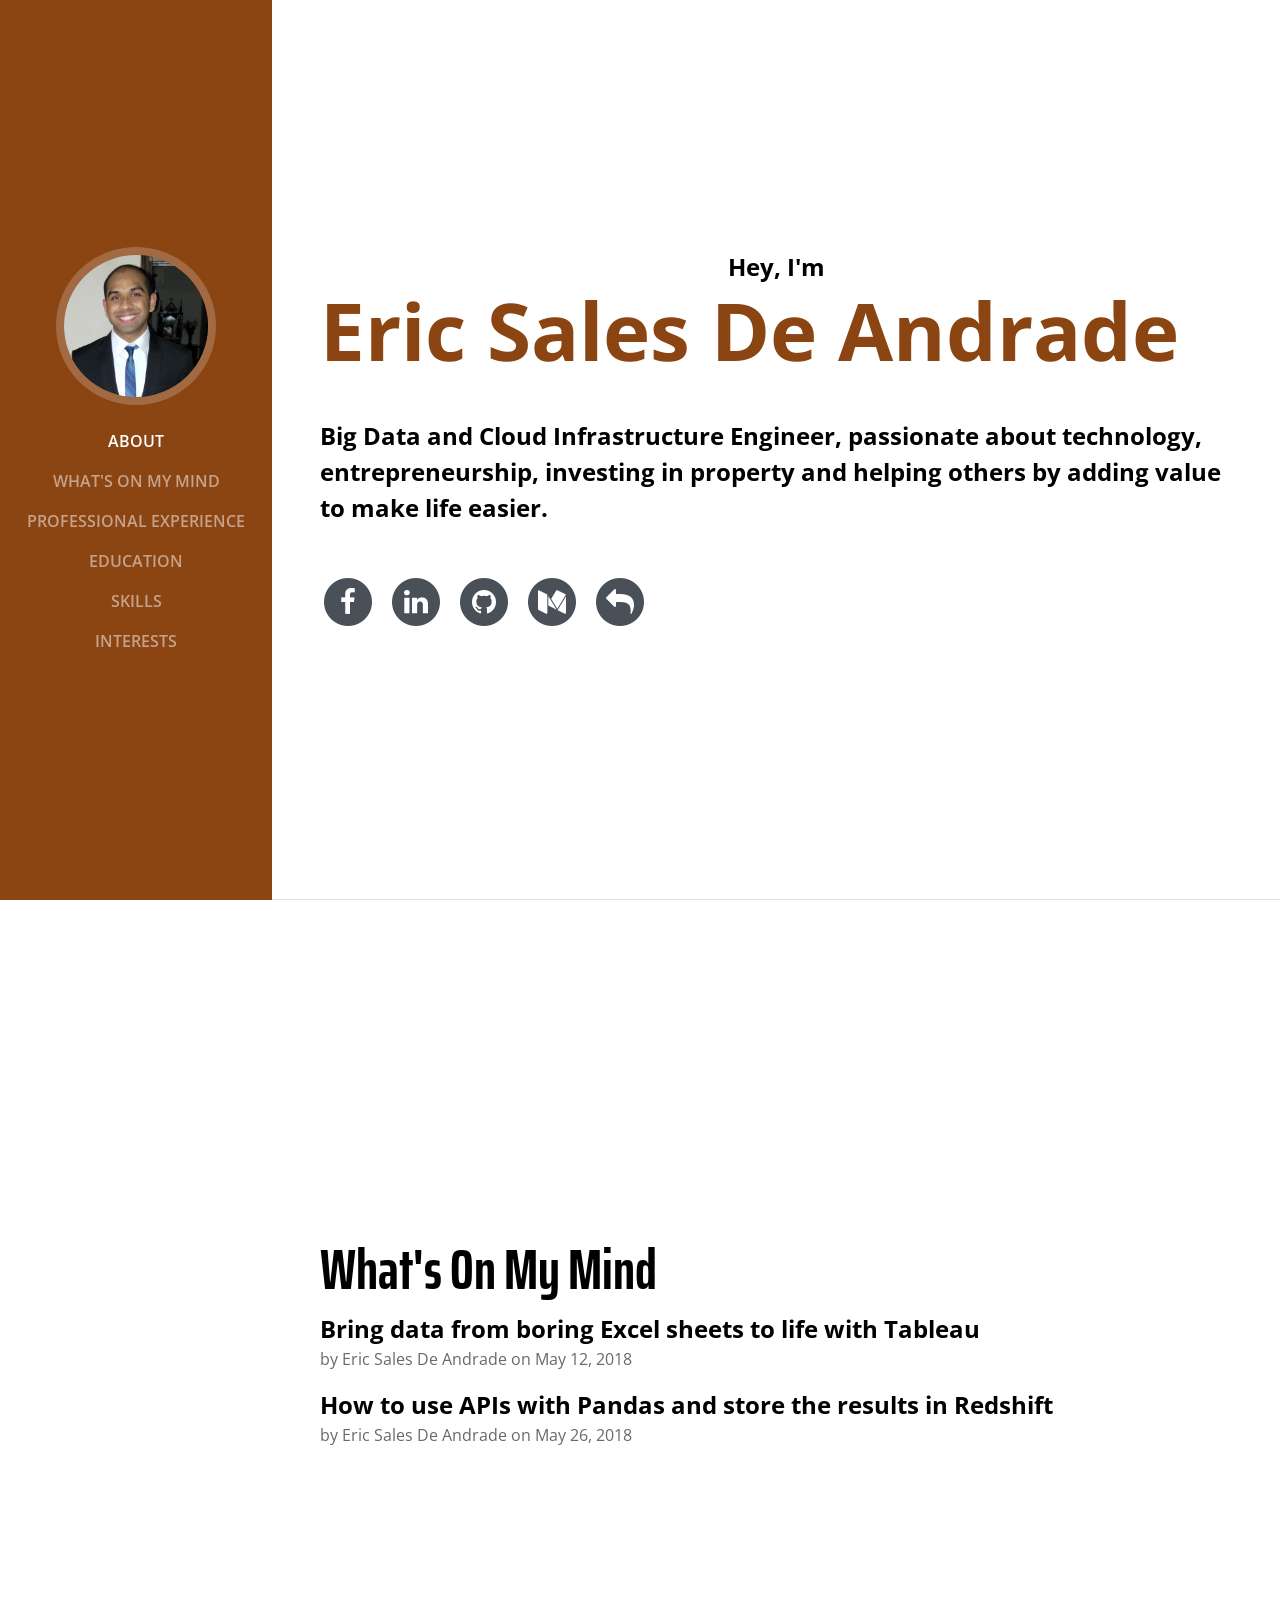
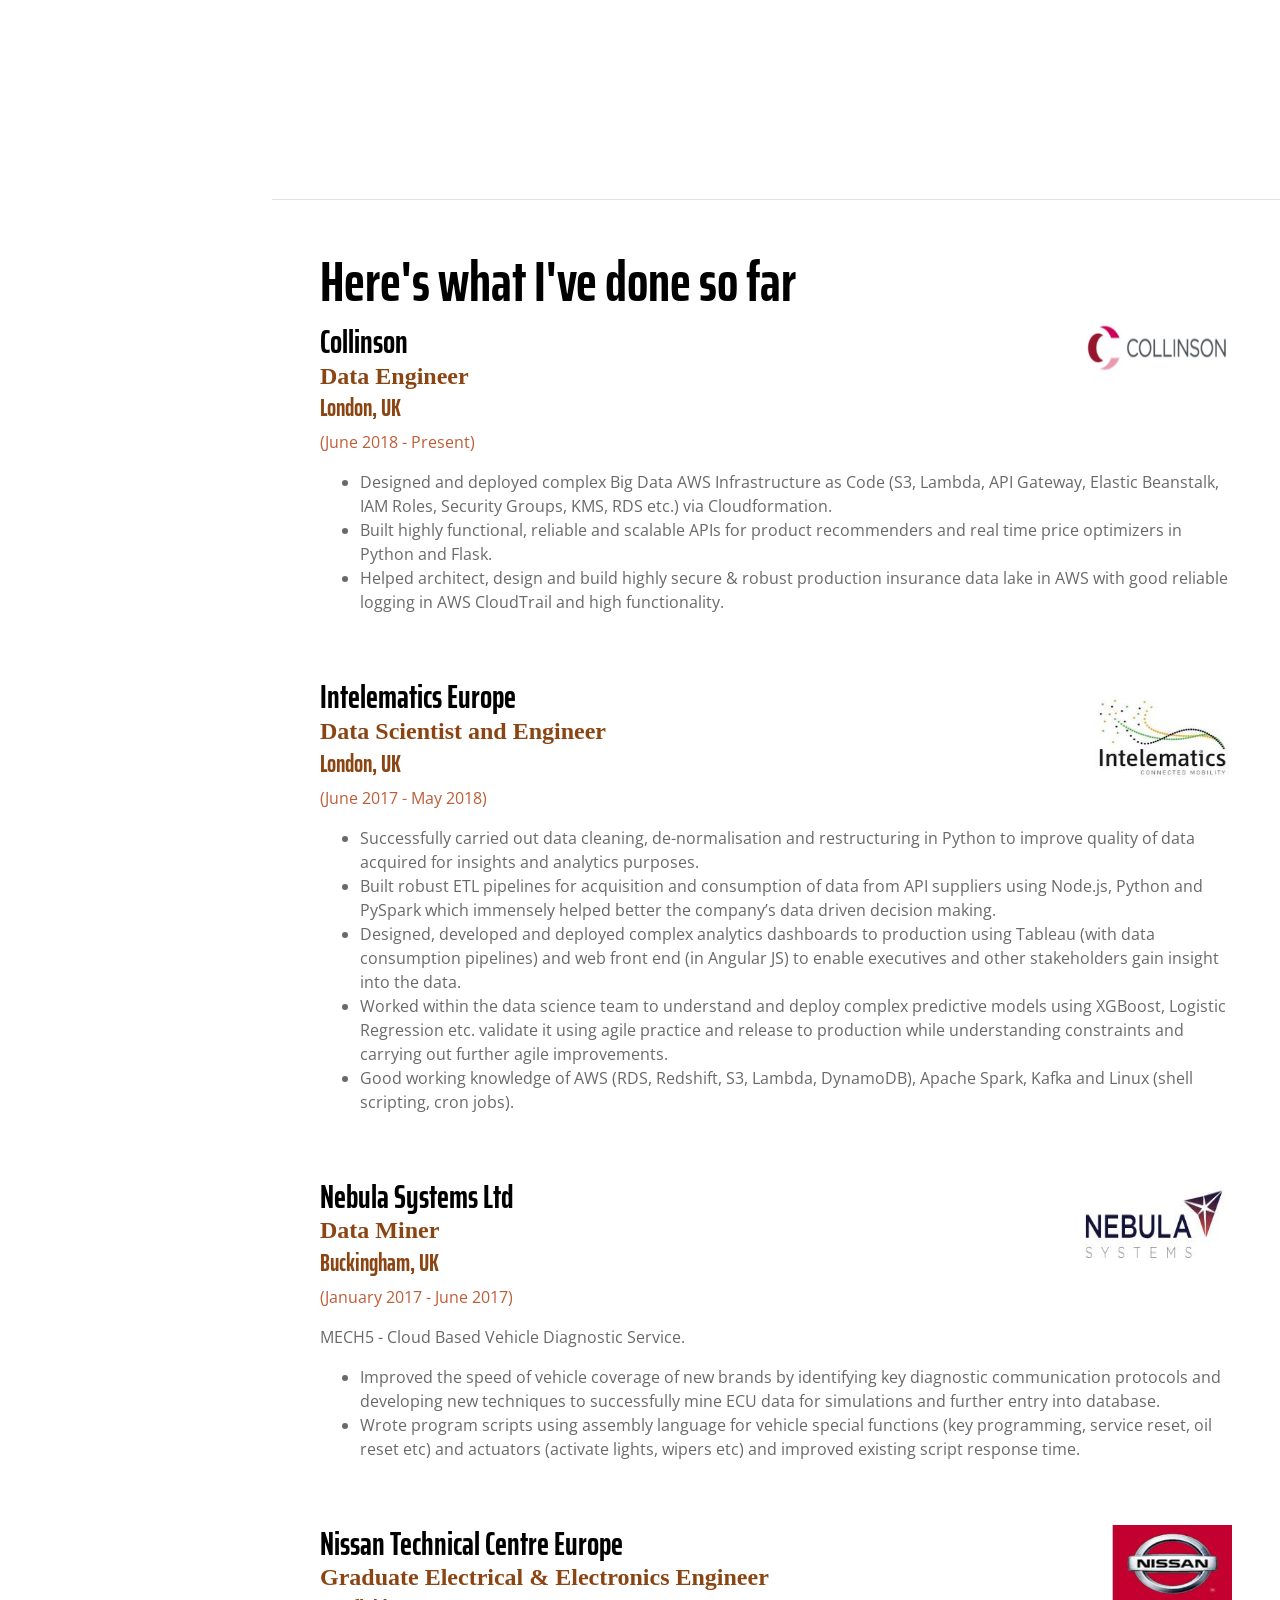
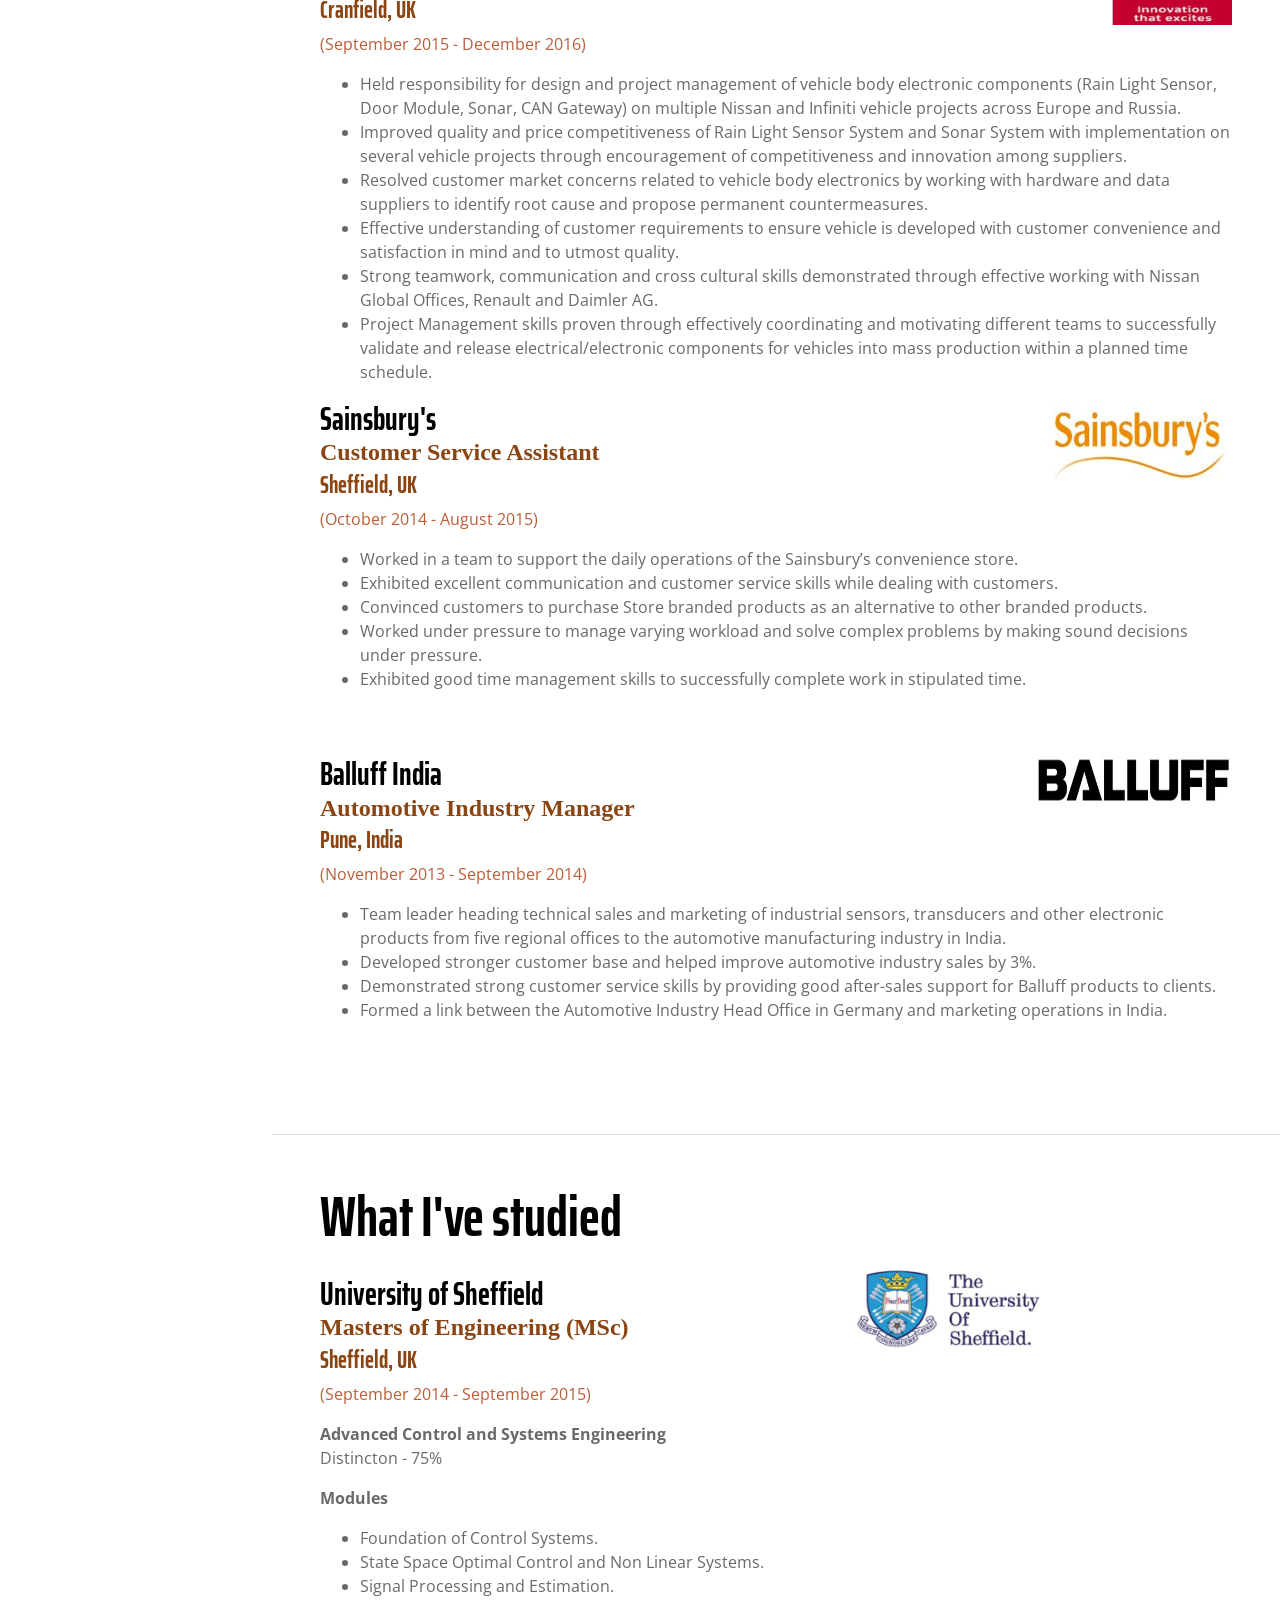
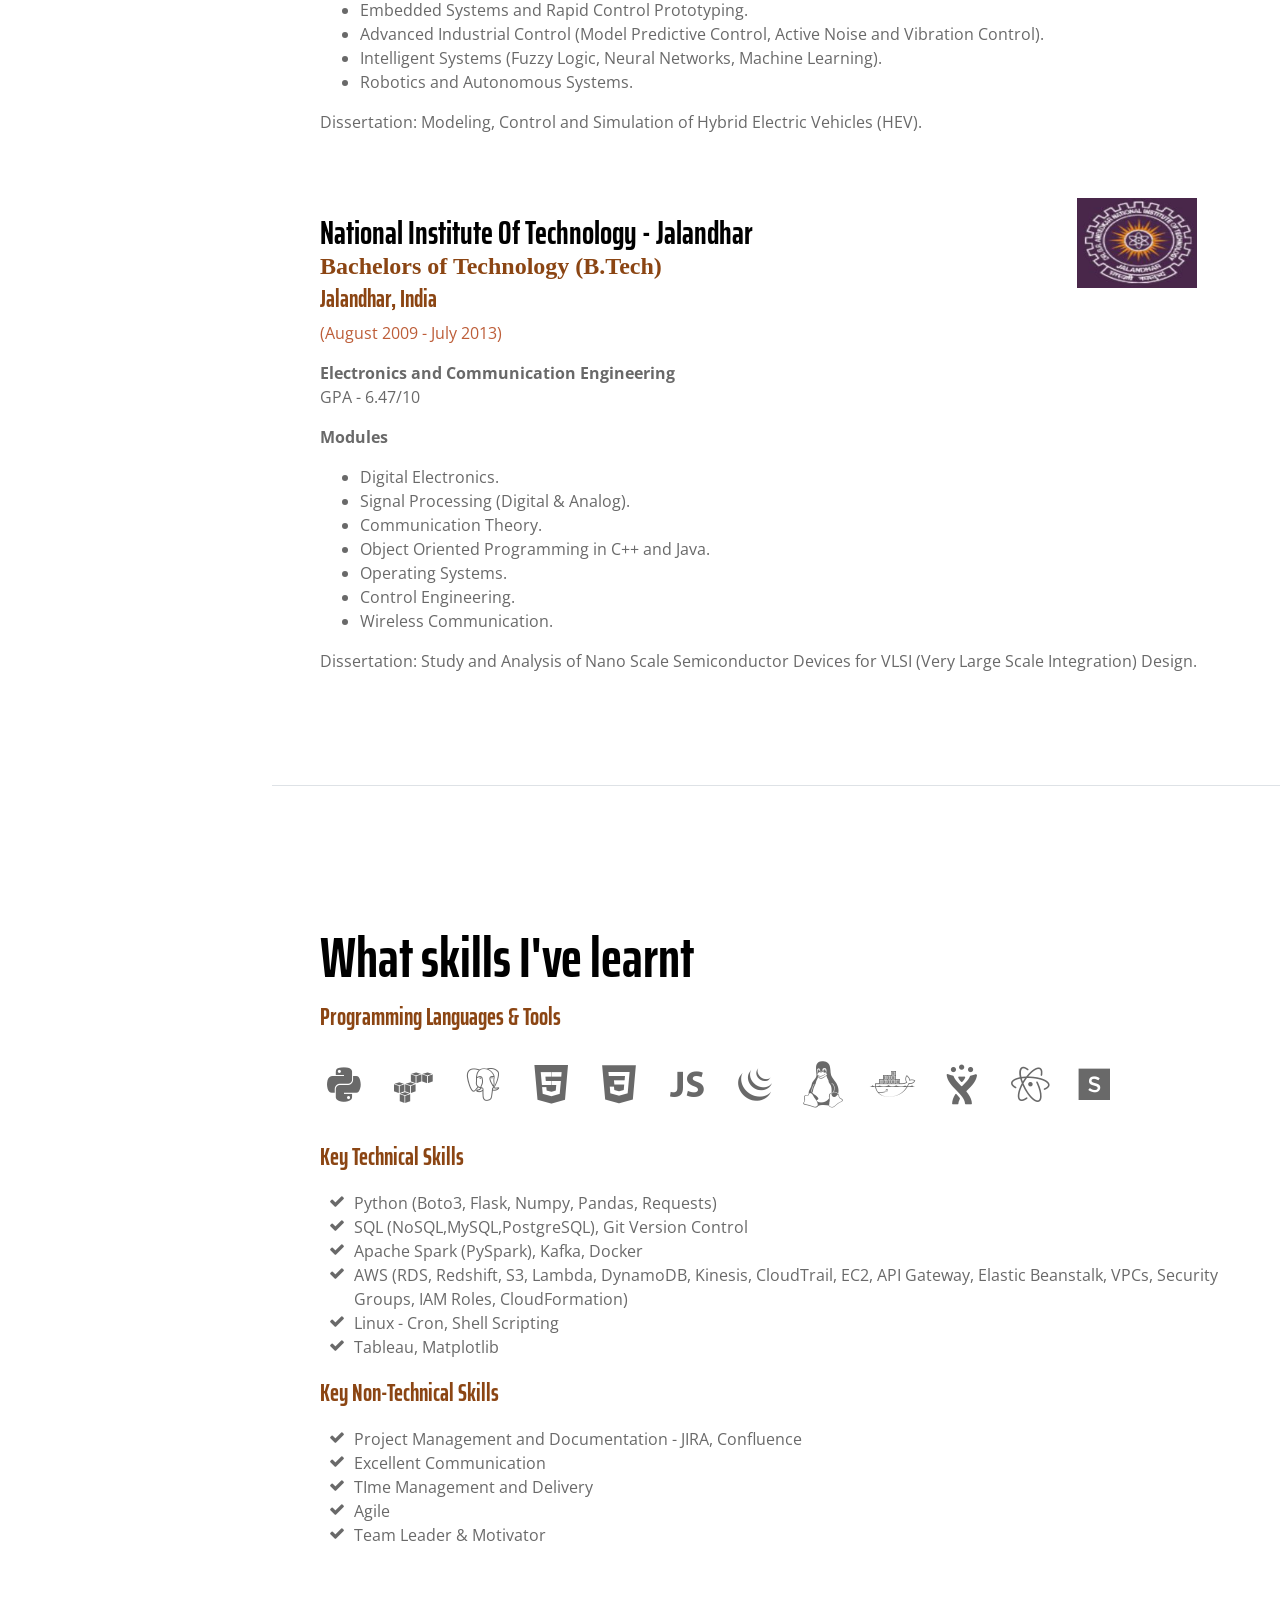
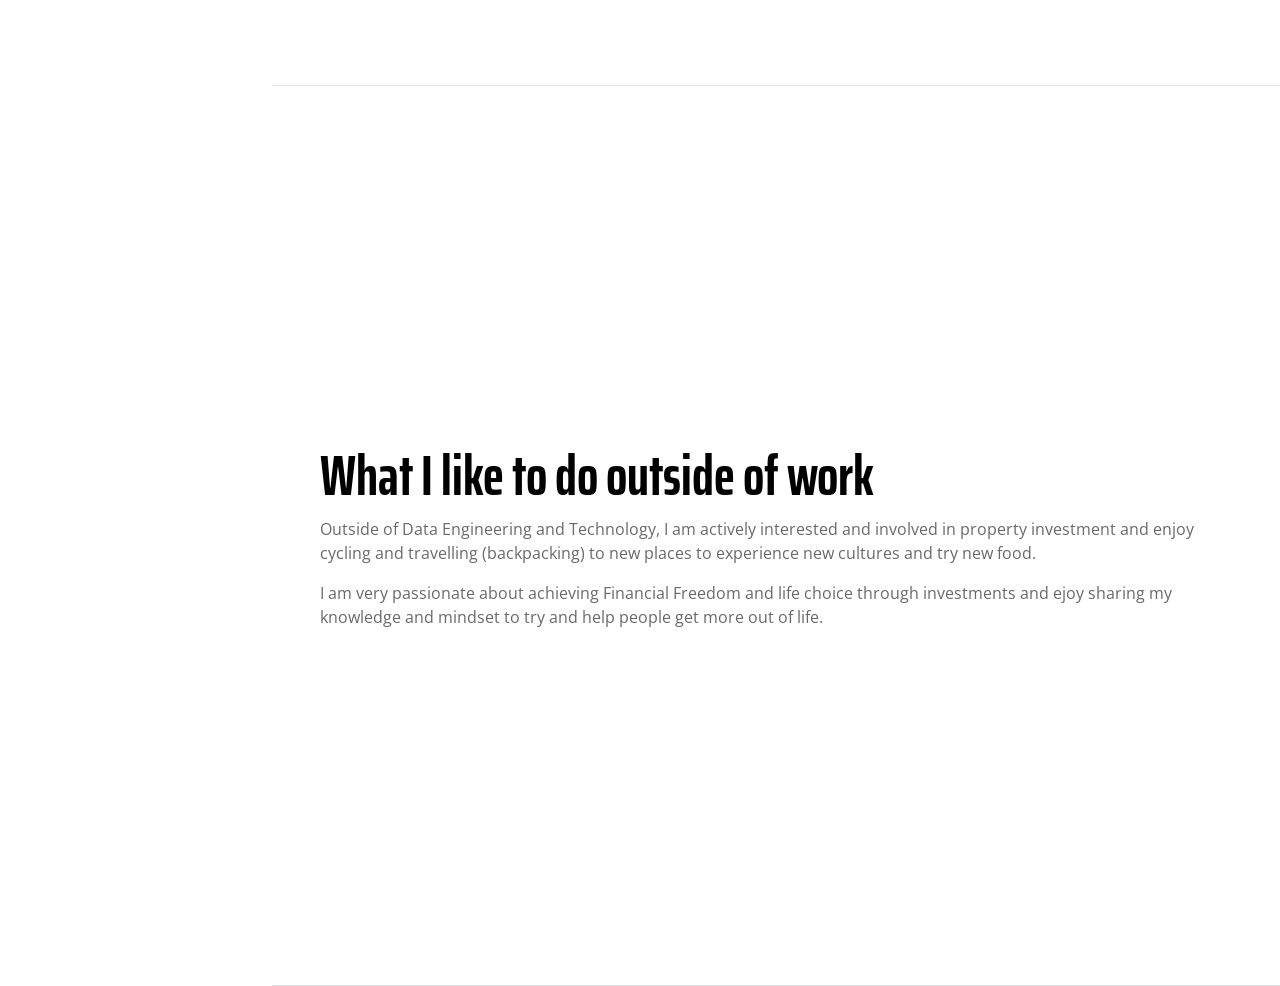
==== index.html @ 113fa7f0 "Second upload" ====
<!DOCTYPE html>
<html lang="en">

  <head>

    <meta charset="utf-8">
    <meta name="viewport" content="width=device-width, initial-scale=1, shrink-to-fit=no">
    <meta name="description" content="">
    <meta name="author" content="">

    <title> I'm Eric Sales De Andrade</title>

    <!-- Bootstrap core CSS -->
    <link href="vendor/bootstrap/css/bootstrap.min.css" rel="stylesheet">
	<link rel="shortcut icon" href="img/favicon.ico" type="image/x-icon">    <!-- Custom fonts for this template -->
    <link href="https://fonts.googleapis.com/css?family=Saira+Extra+Condensed:100,200,300,400,500,600,700,800,900" rel="stylesheet">
    <link href="https://fonts.googleapis.com/css?family=Open+Sans:300,300i,400,400i,600,600i,700,700i,800,800i" rel="stylesheet">
    <link href="vendor/font-awesome/css/font-awesome.min.css" rel="stylesheet">
    <link href="vendor/devicons/css/devicons.min.css" rel="stylesheet">
    <link href="vendor/simple-line-icons/css/simple-line-icons.css" rel="stylesheet">

    <!-- Custom styles for this template -->
    <link href="css/resume.css" rel="stylesheet">

  </head>

  <body id="page-top">

    <nav class="navbar navbar-expand-lg navbar-dark bg-primary fixed-top" id="sideNav">
      <a class="navbar-brand js-scroll-trigger" href="#page-top">
        <span class="d-block d-lg-none">Start Bootstrap</span>
        <span class="d-none d-lg-block">
          <img class="img-fluid img-profile rounded-circle mx-auto mb-2" src="img/profile.jpg" alt="">
        </span>
      </a>
      <button class="navbar-toggler" type="button" data-toggle="collapse" data-target="#navbarSupportedContent" aria-controls="navbarSupportedContent" aria-expanded="false" aria-label="Toggle navigation">
        <span class="navbar-toggler-icon"></span>
      </button>
      <div class="collapse navbar-collapse" id="navbarSupportedContent">
        <ul class="navbar-nav">
          <li class="nav-item">
            <a class="nav-link js-scroll-trigger" href="#about">About</a>
          </li>
          <li class="nav-item">
            <a class="nav-link js-scroll-trigger" href="#awards">What's on my mind</a>
          </li>
          <li class="nav-item">
            <a class="nav-link js-scroll-trigger" href="#experience">Professional Experience</a>
          </li>
          <li class="nav-item">
            <a class="nav-link js-scroll-trigger" href="#education">Education</a>
          </li>
          <li class="nav-item">
            <a class="nav-link js-scroll-trigger" href="#skills">Skills</a>
          </li>
          <li class="nav-item">
            <a class="nav-link js-scroll-trigger" href="#interests">Interests</a>
          </li>
          
        </ul>
      </div>
    </nav>

    <div class="container-fluid p-0">

      <section class="resume-section p-3 p-lg-5 d-flex d-column" id="about">
        <div class="my-auto">
          <h3 class="center"> Hey, I'm </h3>
          <h1 class="mb-5">  Eric Sales De Andrade </h1>
          
          <p class="mb-5" > <font color="black" size="5"> <b> Big Data and Cloud Infrastructure Engineer, passionate about technology, entrepreneurship, investing in property and helping others by adding value to make life easier. </b> </font> </p>
          <ul class="list-inline list-social-icons mb-10">
            <li class="list-inline-item">
              <a href="https://www.facebook.com/sdaeric" title="Facebook">
                <span class="fa-stack fa-lg">
                  <i class="fa fa-circle fa-stack-2x"></i>
                  <i class="fa fa-facebook fa-stack-1x fa-inverse"></i>
                </span>
              </a>
            </li>
            <li class="list-inline-item">
              <a href="https://www.linkedin.com/in/eric-sales-de-andrade-9b897628/" title="Linkedin">
                <span class="fa-stack fa-lg">
                  <i class="fa fa-circle fa-stack-2x"></i>
                  <i class="fa fa-linkedin fa-stack-1x fa-inverse"></i>
                </span>
              </a>
            </li>
            <li class="list-inline-item">
              <a href="https://github.com/sdaeric" title="Github">
                <span class="fa-stack fa-lg">
                  <i class="fa fa-circle fa-stack-2x"></i>
                  <i class="fa fa-github fa-stack-1x fa-inverse"></i>
                </span>
              </a>
            </li>
            <li class="list-inline-item">
              <a href="https://medium.com/@ericsalesdeandrade" title="Medium">
                <span class="fa-stack fa-lg">
                  <i class="fa fa-circle fa-stack-2x"></i>
                  <i class="fa fa-medium fa-stack-1x fa-inverse"></i>
                </span>
              </a>
            </li>
            <li class="list-inline-item">
              <a href="mailto:sdaeric19@gmail.com" title="Email">
                <span class="fa-stack fa-lg">
                  <i class="fa fa-circle fa-stack-2x"></i>
                  <i class="fa fa-mail-reply fa-stack-1x fa-inverse"></i>
                </span>
              </a>
            </li>
          </ul>
        </div>
      </section>

       <section class="resume-section p-3 p-lg-5 d-flex flex-column" id="awards">
        <div class="my-auto">
          <h2 class="mb-20">What's On My Mind</h2>
          
          
          <p class="mb-0">   <a href="https://medium.com/@ericsalesdeandrade/bring-data-from-boring-excel-sheets-to-life-with-tableau-594c03f7167c"><font color="black" size="5"> <b>Bring data from boring Excel sheets to life with Tableau</b></font> </a> </p>
          <p> by Eric Sales De Andrade on May 12, 2018</p>

          <p class="mb-0">   <a href="https://medium.com/@ericsalesdeandrade/how-to-call-rest-apis-with-pandas-and-store-the-results-in-redshift-2b35f40aa98f"><font color="black" size="5"> <b>How to use APIs with Pandas and store the results in Redshift</b></font> </a> </p>
          <p>  by Eric Sales De Andrade on May 26, 2018</p>
          
        </div>
      </section>

      <section class="resume-section p-3 p-lg-5 d-flex flex-column" id="experience">
        <div class="my-auto">
          <h2 >Here's what I've done so far</h2>

          <div class="resume-item d-flex flex-column flex-md-row mb-5">
            <div class="resume-content mr-auto">
              
              <a href="https://www.collinsongroup.com/"><img src="img/Collinson.jpg" style="float: right;" ALT="Collinson" WIDTH=150 HEIGHT=50/></a>
              <h5 class="mb-0">Collinson</h5>
              <h4 class="mb-0">Data Engineer</h4>
              <div class="subheading mb-1">London, UK</div>
              <span class="text-primary">(June 2018 - Present)</span>
              <p>
                <ul style="list-style-type:disc"> 
                  <li> Designed and deployed complex Big Data AWS Infrastructure as Code (S3, Lambda, API Gateway, Elastic Beanstalk, IAM Roles, Security Groups, KMS, RDS etc.) via Cloudformation.</li>
                  <li>  Built highly functional, reliable and scalable APIs for product recommenders and real time price optimizers in Python and Flask. </li> 
                  <li> Helped architect, design and build highly secure & robust production insurance data lake in AWS with good reliable logging in AWS CloudTrail and high functionality.</li>
                </ul>
              </p>
            </div>
          </div>

          <div class="resume-item d-flex flex-column flex-md-row mb-5">
            <div class="resume-content mr-auto">
              
              <a href="http://www.intelematics.com/"><img src="img/Intelematics.jpg" style="float: right;" ALT="Intelematics" WIDTH=150 HEIGHT=100/></a>
              <h5 class="mb-0">Intelematics Europe</h5>
              <h4 class="mb-0">Data Scientist and Engineer </h4>
              <div class="subheading mb-1">London, UK</div>
              <span class="text-primary">(June 2017 - May 2018)</span>
              <p>
                <ul style="list-style-type:disc"> 
                  <li> Successfully carried out data cleaning, de-normalisation and restructuring in Python to improve quality of data acquired for insights and analytics purposes.</li>
                  <li> Built robust ETL pipelines for acquisition and consumption of data from API suppliers using Node.js, Python and PySpark which immensely helped better the company’s data driven decision making. </li> 
                  <li> Designed, developed and deployed complex analytics dashboards to production using Tableau (with data consumption pipelines) and web front end (in Angular JS) to enable executives and other stakeholders gain insight into the data.</li>
                  <li> Worked within the data science team to understand and deploy complex predictive models using XGBoost, Logistic Regression etc. validate it using agile practice and release to production while understanding constraints and carrying out further agile improvements.</li>
                  <li> Good working knowledge of AWS (RDS, Redshift, S3, Lambda, DynamoDB), Apache Spark, Kafka and Linux (shell scripting, cron jobs).</li>
                </ul>
              </p>
            </div>
          </div>

          <div class="resume-item d-flex flex-column flex-md-row mb-5">
            <div class="resume-content mr-auto">
              
              <a href="http://www.nebulasystems.com/"><img src="img/Nebula.jpg" style="float: right;"ALT="Nebula Systems" WIDTH=170 HEIGHT=100/></a>
              <h5 class="mb-0">Nebula Systems Ltd</h5>
              <h4 class="mb-0">Data Miner</h4>
              <div class="subheading mb-1">Buckingham, UK</div>
              <span class="text-primary">(January 2017 - June 2017)</span>
              <p> </p>
              <p>MECH5 - Cloud Based Vehicle Diagnostic Service.
                <ul style="list-style-type:disc"> 
                  <li> Improved the speed of vehicle coverage of new brands by identifying key diagnostic communication protocols and developing new techniques to successfully mine ECU data for simulations and further entry into database.</li>
                  <li> Wrote program scripts using assembly language for vehicle special functions (key programming, service reset, oil reset etc) and actuators (activate lights, wipers etc) and improved existing script response time. </li> 
                </ul>
              </p>
            </div>
           
          </div>

          <div class="resume-item d-flex flex-column flex-md-row">
            <div class="resume-content mr-auto">
              
              <a href="https://careersatnissan.co.uk/life-at-nissan-cranfield/"><img src="img/Nissan.jpg" style="float: right;"ALT="Nissan" WIDTH=120 HEIGHT=100/></a>
              <h5 class="mb-0">Nissan Technical Centre Europe</h5>
              <h4 class="mb-0">Graduate Electrical & Electronics Engineer</h4>
              <div class="subheading mb-1">Cranfield, UK</div>
              <span class="text-primary">(September 2015 - December 2016)</span>
              <p> </p>
                <ul style="list-style-type:disc"> 
                  <li> Held responsibility for design and project management of vehicle body electronic components (Rain Light Sensor, Door Module, Sonar, CAN Gateway) on multiple Nissan and Infiniti vehicle projects across Europe and Russia.</li>
                  <li> Improved quality and price competitiveness of Rain Light Sensor System and Sonar System with implementation on several vehicle projects through encouragement of competitiveness and innovation among suppliers. </li> 
                  <li> Resolved customer market concerns related to vehicle body electronics by working with hardware and data suppliers to identify root cause and propose permanent countermeasures. </li> 
                  <li>  Effective understanding of customer requirements to ensure vehicle is developed with customer convenience and satisfaction in mind and to utmost quality. </li> 
                  <li>  Strong teamwork, communication and cross cultural skills demonstrated through effective working with Nissan Global Offices, Renault and Daimler AG. </li> 
                  <li>  Project Management skills proven through effectively coordinating and motivating different teams to successfully validate and release electrical/electronic components for vehicles into mass production within a planned time schedule. </li> 
                </ul>
              </p>
            </div>
            
          </div>

          <div class="resume-item d-flex flex-column flex-md-row mb-5">
            <div class="resume-content mr-auto">
              
              <a href="https://www.sainsburys.co.uk/"><img src="img/Sainsburys.jpg" style="float: right;" ALT="Sainsburys" WIDTH=190 HEIGHT=80/></a>
              <h5 class="mb-0">Sainsbury's</h5>
              <h4 class="mb-0">Customer Service Assistant </h4>
              <div class="subheading mb-1">Sheffield, UK</div>
              <span class="text-primary">(October 2014 - August 2015)</span>
              <p>
                <ul style="list-style-type:disc"> 
                  <li> Worked in a team to support the daily operations of the Sainsbury’s convenience store.</li>
                  <li> Exhibited excellent communication and customer service skills while dealing with customers. </li> 
                  <li>  Convinced customers to purchase Store branded products as an alternative to other branded products.</li>
                  <li>  Worked under pressure to manage varying workload and solve complex problems by making sound decisions under pressure.</li>
                  <li>  Exhibited good time management skills to successfully complete work in stipulated time.</li>
                </ul>
              </p>
            </div>
           
          </div>

          <div class="resume-item d-flex flex-column flex-md-row mb-5">
            <div class="resume-content mr-auto">
              
              <a href="https://www.balluff.com/local/gb/home/"><img src="img/Balluff.jpg" style="float: right;" ALT="Balluff India" WIDTH=200 HEIGHT=50/></a>
              <h5 class="mb-0">Balluff India</h5>
              <h4 class="mb-0">Automotive Industry Manager </h4>
              <div class="subheading mb-1">Pune, India</div>
              <span class="text-primary">(November 2013 - September 2014)</span>
              <p> </p>
              <p>
                <ul style="list-style-type:disc"> 
                  <li> Team leader heading technical sales and marketing of industrial sensors, transducers and other electronic products from five regional offices to the automotive manufacturing industry in India.</li>
                  <li> Developed stronger customer base and helped improve automotive industry sales by 3%. </li> 
                  <li>  Demonstrated strong customer service skills by providing good after-sales support for Balluff products to clients.</li>
                  <li>   Formed a link between the Automotive Industry Head Office in Germany and marketing operations in India.</li>
                </ul>
              </p>
            </div>
            
          </div>
        </div>

      </section>

      <section class="resume-section p-3 p-lg-5 d-flex flex-column" id="education">
        <div class="my-auto">
          <h2 >What I've studied</h2>

          <div class="resume-item d-flex flex-column flex-md-row mb-5">
            <div class="resume-content mr-auto">
            <a href="https://www.sheffield.ac.uk/"><img src="img/Sheffield.jpg" style="float: right;" ALT="University of Sheffield" WIDTH=200 HEIGHT=90/></a>
            <p> </p>
              <h5 class="mb-0">University of Sheffield</h5>
              <h4 class="mb-0">Masters of Engineering (MSc) </h4>
              <div class="subheading mb-1">Sheffield, UK</div>
              <span class="text-primary">(September 2014 - September 2015)</span>
              <p> </p>
              <div> <b> Advanced Control and Systems Engineering </b> </div>
              <p>Distincton - 75%</p>
              <p> <b>Modules </b>
                <ul style="list-style-type:disc"> 
                  <li> Foundation of Control Systems. </li>
                  <li> State Space Optimal Control and Non Linear Systems.</li> 
                  <li> Signal Processing and Estimation.</li>
                  <li> Embedded Systems and Rapid Control Prototyping.</li>
                  <li> Advanced Industrial Control (Model Predictive Control, Active Noise and Vibration Control).</li>
                  <li>  Intelligent Systems (Fuzzy Logic, Neural Networks, Machine Learning).</li>
                  <li> Robotics and Autonomous Systems.</li>
                </ul>
                <p>Dissertation: Modeling, Control and Simulation of Hybrid Electric Vehicles (HEV).
              </p>
            </p>
            </div>
            
          </div>

          <div class="resume-item d-flex flex-column flex-md-row mb-5">
            <div class="resume-content mr-auto">
            	<a href="http://www.nitj.ac.in/"><img src="img/NITJ.jpg" style="float: right;" ALT="National Institute of Technology Jalandhar" WIDTH=120 HEIGHT=90/></a>
            	<p> </p>
              <h5 class="mb-0">National Institute Of Technology - Jalandhar</h5>
              <h4 class="mb-0">Bachelors of Technology (B.Tech) </h4>
              <div class="subheading mb-1">Jalandhar, India</div>
              <span class="text-primary">(August 2009 - July 2013)</span>
              <p> </p>
              <div> <b> Electronics and Communication Engineering </b> </div>
              <p>GPA - 6.47/10</p>
              <p> <b> Modules </b>
                <ul style="list-style-type:disc"> 
                  <li> Digital Electronics. </li>
                  <li> Signal Processing (Digital & Analog).</li> 
                  <li> Communication Theory.</li>
                  <li> Object Oriented Programming in C++ and Java.</li>
                  <li>  Operating Systems.</li>
                  <li>  Control Engineering.</li>
                  <li> Wireless Communication.</li>
                </ul>
                <p>Dissertation: Study and Analysis of Nano Scale Semiconductor Devices for VLSI (Very Large Scale Integration) Design.
              </p>
            </p>
            </div>
            
          </div>

        </div>
      </section>

      <section class="resume-section p-3 p-lg-5 d-flex flex-column" id="skills">
        <div class="my-auto">
          <h2 >What skills I've learnt</h2>

          <div class="subheading mb-3">Programming Languages &amp; Tools</div>
          <ul class="list-inline list-icons">
            <li class="list-inline-item">
              <i class="devicons devicons-python" title="Python"></i>
            </li>
            <li class="list-inline-item">
              <i class="devicons devicons-aws" title="AWS"></i>
            </li>
            <li class="list-inline-item">
              <i class="devicons devicons-postgresql" title="Postgresql"></i>
            </li>
            <li class="list-inline-item">
              <i class="devicons devicons-html5" title="HTML5"></i>
            </li>
            <li class="list-inline-item">
              <i class="devicons devicons-css3" title="CSS3"></i>
            </li>
            <li class="list-inline-item">
              <i class="devicons devicons-javascript" title="Javascript"></i>
            </li>
            <li class="list-inline-item">
              <i class="devicons devicons-jquery" title="JQuery"></i>
            </li>
            <li class="list-inline-item">
              <i class="devicons devicons-linux" title="Linux"></i>
            </li>
            <li class="list-inline-item">
              <i class="devicons devicons-docker" title="Docker"></i>
            </li>
             <li class="list-inline-item">
              <i class="devicons devicons-jira" title="Jira"></i>
            </li>
            <li class="list-inline-item">
              <i class="devicons devicons-atom" title="Atom"></i>
            </li>
            <li class="list-inline-item">
              <i class="devicons devicons-sublime" title="Sublime"></i>
            </li>
          </ul>

          <div class="subheading mb-3">Key Technical Skills</div>
          <ul class="fa-ul mb-0">
            <li>
              <i class="fa-li fa fa-check"></i>
              Python (Boto3, Flask, Numpy, Pandas, Requests)</li>
            <li>
              <i class="fa-li fa fa-check"></i>
               SQL (NoSQL,MySQL,PostgreSQL), Git Version Control</li>
               <li>
              <i class="fa-li fa fa-check"></i>
              Apache Spark (PySpark), Kafka, Docker</li>
              <li>
            <li>
              <i class="fa-li fa fa-check"></i>
               AWS (RDS, Redshift, S3, Lambda, DynamoDB, Kinesis, CloudTrail, EC2, API Gateway, Elastic Beanstalk, VPCs, Security Groups, IAM Roles, CloudFormation)</li>
            <li>
              <i class="fa-li fa fa-check"></i>
              Linux - Cron, Shell Scripting</li>
              <li>
              <i class="fa-li fa fa-check"></i>
              Tableau, Matplotlib</li>
            </ul>
            <p> </p>
          <div class="subheading mb-3">Key Non-Technical Skills</div>
          <ul class="fa-ul mb-0">
            <li>
              <i class="fa-li fa fa-check"></i>
              Project Management and Documentation - JIRA, Confluence</li>
            <li>
              <i class="fa-li fa fa-check"></i>
               Excellent Communication </li>
            <li>
              <i class="fa-li fa fa-check"></i>
               TIme Management and Delivery</li>
               <li>
              <i class="fa-li fa fa-check"></i>
               Agile</li>
            <li>
              <i class="fa-li fa fa-check"></i>
              Team Leader & Motivator</li>
          </ul>
        </div>
      </section>



      <section class="resume-section p-3 p-lg-5 d-flex flex-column" id="interests">
        <div class="my-auto">
          <h2 >What I like to do outside of work</h2>
          <p> Outside of Data Engineering and Technology, I am actively interested and involved in property investment and enjoy cycling and travelling (backpacking) to new places to experience  new cultures and try new food.</p>
          <p class="mb-0">I am very passionate about achieving Financial Freedom and life choice through  investments and ejoy sharing my knowledge and mindset to try and help people get more out of life.</p>
        </div>
      </section>

     

    </div>

    <!-- Bootstrap core JavaScript -->
    <script src="vendor/jquery/jquery.min.js"></script>
    <script src="vendor/bootstrap/js/bootstrap.bundle.min.js"></script>

    <!-- Plugin JavaScript -->
    <script src="vendor/jquery-easing/jquery.easing.min.js"></script>

    <!-- Custom scripts for this template -->
    <script src="js/resume.min.js"></script>
    <script type="text/javascript" src="jquery-3.3.1.min.js"></script>

    
    
  </body>
    
</html>
---- vendor/devicons/css/devicons.min.css ----
/*!
 *  Devicons 1.8.0 made by Theodore Vorillas / http://vorillaz.com 
 */
@font-face{font-family:devicons;src:url(../fonts/devicons.eot?xqxft6);src:url(../fonts/devicons.eot?#iefixxqxft6) format("embedded-opentype"),url(../fonts/devicons.woff?xqxft6) format("woff"),url(../fonts/devicons.ttf?xqxft6) format("truetype"),url(../fonts/devicons.svg?xqxft6#devicons) format("svg");font-weight:400;font-style:normal}.devicons{font-family:devicons;speak:none;font-style:normal;font-weight:400;font-variant:normal;text-transform:none;line-height:1;-webkit-font-smoothing:antialiased;-moz-osx-font-smoothing:grayscale}.devicons-git:before{content:"\e602"}.devicons-git_compare:before{content:"\e628"}.devicons-git_branch:before{content:"\e625"}.devicons-git_commit:before{content:"\e629"}.devicons-git_pull_request:before{content:"\e626"}.devicons-git_merge:before{content:"\e627"}.devicons-bitbucket:before{content:"\e603"}.devicons-github_alt:before{content:"\e608"}.devicons-github_badge:before{content:"\e609"}.devicons-github:before{content:"\e60a"}.devicons-github_full:before{content:"\e617"}.devicons-java:before{content:"\e638"}.devicons-ruby:before{content:"\e639"}.devicons-scala:before{content:"\e637"}.devicons-python:before{content:"\e63c"}.devicons-go:before{content:"\e624"}.devicons-ruby_on_rails:before{content:"\e63b"}.devicons-django:before{content:"\e61d"}.devicons-markdown:before{content:"\e63e"}.devicons-php:before{content:"\e63d"}.devicons-mysql:before{content:"\e604"}.devicons-streamline:before{content:"\e605"}.devicons-database:before{content:"\e606"}.devicons-laravel:before{content:"\e63f"}.devicons-javascript:before{content:"\e64e"}.devicons-angular:before{content:"\e653"}.devicons-backbone:before{content:"\e652"}.devicons-coffeescript:before{content:"\e651"}.devicons-jquery:before{content:"\e650"}.devicons-modernizr:before{content:"\e620"}.devicons-jquery_ui:before{content:"\e654"}.devicons-ember:before{content:"\e61b"}.devicons-dojo:before{content:"\e61c"}.devicons-nodejs:before{content:"\e619"}.devicons-nodejs_small:before{content:"\e618"}.devicons-javascript_shield:before{content:"\e64f"}.devicons-bootstrap:before{content:"\e647"}.devicons-sass:before{content:"\e64b"}.devicons-css3_full:before{content:"\e64a"}.devicons-css3:before{content:"\e649"}.devicons-html5:before{content:"\e636"}.devicons-html5_multimedia:before{content:"\e632"}.devicons-html5_device_access:before{content:"\e633"}.devicons-html5_3d_effects:before{content:"\e635"}.devicons-html5_connectivity:before{content:"\e634"}.devicons-ghost_small:before{content:"\e614"}.devicons-ghost:before{content:"\e61f"}.devicons-magento:before{content:"\e640"}.devicons-joomla:before{content:"\e641"}.devicons-jekyll_small:before{content:"\e60d"}.devicons-drupal:before{content:"\e642"}.devicons-wordpress:before{content:"\e60b"}.devicons-grunt:before{content:"\e64c"}.devicons-bower:before{content:"\e64d"}.devicons-npm:before{content:"\e61e"}.devicons-yahoo_small:before{content:"\e62b"}.devicons-yahoo:before{content:"\e615"}.devicons-bing_small:before{content:"\e600"}.devicons-windows:before{content:"\e60f"}.devicons-linux:before{content:"\e612"}.devicons-ubuntu:before{content:"\e63a"}.devicons-android:before{content:"\e60e"}.devicons-apple:before{content:"\e611"}.devicons-appstore:before{content:"\e613"}.devicons-phonegap:before{content:"\e630"}.devicons-blackberry:before{content:"\e623"}.devicons-stackoverflow:before{content:"\e610"}.devicons-techcrunch:before{content:"\e62c"}.devicons-codrops:before{content:"\e62f"}.devicons-css_tricks:before{content:"\e601"}.devicons-smashing_magazine:before{content:"\e62d"}.devicons-netmagazine:before{content:"\e62e"}.devicons-codepen:before{content:"\e616"}.devicons-cssdeck:before{content:"\e62a"}.devicons-hackernews:before{content:"\e61a"}.devicons-dropbox:before{content:"\e607"}.devicons-google_drive:before{content:"\e631"}.devicons-visualstudio:before{content:"\e60c"}.devicons-unity_small:before{content:"\e621"}.devicons-raspberry_pi:before{content:"\e622"}.devicons-chrome:before{content:"\e643"}.devicons-ie:before{content:"\e644"}.devicons-firefox:before{content:"\e645"}.devicons-opera:before{content:"\e646"}.devicons-safari:before{content:"\e648"}.devicons-swift:before{content:"\e655"}.devicons-symfony:before{content:"\e656"}.devicons-symfony_badge:before{content:"\e657"}.devicons-less:before{content:"\e658"}.devicons-stylus:before{content:"\e659"}.devicons-trello:before{content:"\e65a"}.devicons-atlassian:before{content:"\e65b"}.devicons-jira:before{content:"\e65c"}.devicons-envato:before{content:"\e65d"}.devicons-snap_svg:before{content:"\e65e"}.devicons-raphael:before{content:"\e65f"}.devicons-google_analytics:before{content:"\e660"}.devicons-compass:before{content:"\e661"}.devicons-onedrive:before{content:"\e662"}.devicons-gulp:before{content:"\e663"}.devicons-atom:before{content:"\e664"}.devicons-cisco:before{content:"\e665"}.devicons-nancy:before{content:"\e666"}.devicons-clojure:before{content:"\e668"}.devicons-clojure_alt:before{content:"\e66a"}.devicons-perl:before{content:"\e669"}.devicons-celluloid:before{content:"\e66b"}.devicons-w3c:before{content:"\e66c"}.devicons-redis:before{content:"\e66d"}.devicons-postgresql:before{content:"\e66e"}.devicons-webplatform:before{content:"\e66f"}.devicons-jenkins:before{content:"\e667"}.devicons-requirejs:before{content:"\e670"}.devicons-opensource:before{content:"\e671"}.devicons-typo3:before{content:"\e672"}.devicons-uikit:before{content:"\e673"}.devicons-doctrine:before{content:"\e674"}.devicons-groovy:before{content:"\e675"}.devicons-nginx:before{content:"\e676"}.devicons-haskell:before{content:"\e677"}.devicons-zend:before{content:"\e678"}.devicons-gnu:before{content:"\e679"}.devicons-yeoman:before{content:"\e67a"}.devicons-heroku:before{content:"\e67b"}.devicons-debian:before{content:"\e67d"}.devicons-travis:before{content:"\e67e"}.devicons-dotnet:before{content:"\e67f"}.devicons-codeigniter:before{content:"\e680"}.devicons-javascript_badge:before{content:"\e681"}.devicons-yii:before{content:"\e682"}.devicons-msql_server:before{content:"\e67c"}.devicons-composer:before{content:"\e683"}.devicons-krakenjs_badge:before{content:"\e684"}.devicons-krakenjs:before{content:"\e685"}.devicons-mozilla:before{content:"\e686"}.devicons-firebase:before{content:"\e687"}.devicons-sizzlejs:before{content:"\e688"}.devicons-creativecommons:before{content:"\e689"}.devicons-creativecommons_badge:before{content:"\e68a"}.devicons-mitlicence:before{content:"\e68b"}.devicons-senchatouch:before{content:"\e68c"}.devicons-bugsense:before{content:"\e68d"}.devicons-extjs:before{content:"\e68e"}.devicons-mootools_badge:before{content:"\e68f"}.devicons-mootools:before{content:"\e690"}.devicons-ruby_rough:before{content:"\e691"}.devicons-komodo:before{content:"\e692"}.devicons-coda:before{content:"\e693"}.devicons-bintray:before{content:"\e694"}.devicons-terminal:before{content:"\e695"}.devicons-code:before{content:"\e696"}.devicons-responsive:before{content:"\e697"}.devicons-dart:before{content:"\e698"}.devicons-aptana:before{content:"\e699"}.devicons-mailchimp:before{content:"\e69a"}.devicons-netbeans:before{content:"\e69b"}.devicons-dreamweaver:before{content:"\e69c"}.devicons-brackets:before{content:"\e69d"}.devicons-eclipse:before{content:"\e69e"}.devicons-cloud9:before{content:"\e69f"}.devicons-scrum:before{content:"\e6a0"}.devicons-prolog:before{content:"\e6a1"}.devicons-terminal_badge:before{content:"\e6a2"}.devicons-code_badge:before{content:"\e6a3"}.devicons-mongodb:before{content:"\e6a4"}.devicons-meteor:before{content:"\e6a5"}.devicons-meteorfull:before{content:"\e6a6"}.devicons-fsharp:before{content:"\e6a7"}.devicons-rust:before{content:"\e6a8"}.devicons-ionic:before{content:"\e6a9"}.devicons-sublime:before{content:"\e6aa"}.devicons-appcelerator:before{content:"\e6ab"}.devicons-asterisk:before{content:"\e6ac"}.devicons-aws:before{content:"\e6ad"}.devicons-digital-ocean:before{content:"\e6ae"}.devicons-dlang:before{content:"\e6af"}.devicons-docker:before{content:"\e6b0"}.devicons-erlang:before{content:"\e6b1"}.devicons-google-cloud-platform:before{content:"\e6b2"}.devicons-grails:before{content:"\e6b3"}.devicons-illustrator:before{content:"\e6b4"}.devicons-intellij:before{content:"\e6b5"}.devicons-materializecss:before{content:"\e6b6"}.devicons-openshift:before{content:"\e6b7"}.devicons-photoshop:before{content:"\e6b8"}.devicons-rackspace:before{content:"\e6b9"}.devicons-react:before{content:"\e6ba"}.devicons-redhat:before{content:"\e6bb"}.devicons-scriptcs:before{content:"\e6bc"}.devicons-sqllite:before{content:"\e6c4"}.devicons-vim:before{content:"\e6c5"}
---- css/resume.css ----
body {
  font-family: 'Open Sans', serif;
  padding-top: 54px;
  color: #696969;
}

@media (min-width: 992px) {
  body {
    padding-top: 0;
    padding-left: 17rem;
  }
}


h2,

h5,
h6 {
  font-family: 'Saira Extra Condensed', serif;
  font-weight: 700;
  color: #343a40;
}

h1 {
  font-size: 5rem;
  font-weight: bold;
  line-height: 5.0rem;
  color: #8B4513;
}
h5 {
  font-size: 2rem;
  color: #000000;
}

h4 {
  font-size: 1.5rem;
  font-family: 'Calibri';
  font-weight: bold;
  color: #8B4513;
}

h2 {
  font-size: 3.5rem;
  color: #000000;
}
h3 {
  font-size: 1.5rem;
  color: #000000;
}
h3.center {
  font-weight: bold;
    text-align: center;
  }
.subheading {
  font-weight: 500;
  font-family: 'Saira Extra Condensed', serif;
  font-weight: bold;
  color: #8B4513;
  font-size: 1.5rem;
}

a {
    color: blue;
}
.list-social-icons a {
  color: #495057;
}

.list-social-icons a:hover {
  color: #BD5D38;
}

.list-social-icons a .fa-lg {
  font-size: 1.75rem;
}

.list-icons {
  font-size: 3rem;
}

.list-icons .list-inline-item i:hover {
  color: #BD5D38;
}

#sideNav .navbar-nav .nav-item .nav-link {
  font-weight: 600;
  text-transform: uppercase;
}

@media (min-width: 992px) {
  #sideNav {
    text-align: center;
    position: fixed;
    top: 0;
    left: 0;
    display: flex;
    flex-direction: column;
    width: 17rem;
    height: 100vh;
  }
  #sideNav .navbar-brand {
    display: flex;
    margin: auto auto 0;
    padding: 0.5rem;
  }
  #sideNav .navbar-brand .img-profile {
    max-width: 10rem;
    max-height: 10rem;
    border: 0.5rem solid rgba(255, 255, 255, 0.2);
  }
  #sideNav .navbar-collapse {
    display: flex;
    align-items: flex-start;
    flex-grow: 0;
    width: 100%;
    margin-bottom: auto;
  }
  #sideNav .navbar-collapse .navbar-nav {
    flex-direction: column;
    width: 100%;
  }
  #sideNav .navbar-collapse .navbar-nav .nav-item {
    display: block;
  }
  #sideNav .navbar-collapse .navbar-nav .nav-item .nav-link {
    display: block;
  }
}

section.resume-section {
  border-bottom: 1px solid #dee2e6;
  padding-top: 5rem !important;
  padding-bottom: 5rem !important;
}

section.resume-section .resume-item .resume-date {
  min-width: none;
}

@media (min-width: 768px) {
  section.resume-section {
    min-height: 100vh;
  }
  section.resume-section .resume-item .resume-date {
    min-width: 18rem;
  }
}

@media (min-width: 992px) {
  section.resume-section {
    padding-top: 3rem !important;
    padding-bottom: 3rem !important;
  }
}

.bg-primary {
  background-color: #8B4513 !important;
}

.text-primary {
  color: #BD5D38 !important;
}

a {
  color: #BD5D38;
}

a:hover, a:focus, a:active {
  color: #824027;
}

#wrapper .text {
position:relative;
bottom:100px;
left:100px;
visibility:hidden;
}

#wrapper:hover .text {
visibility:visible;
}
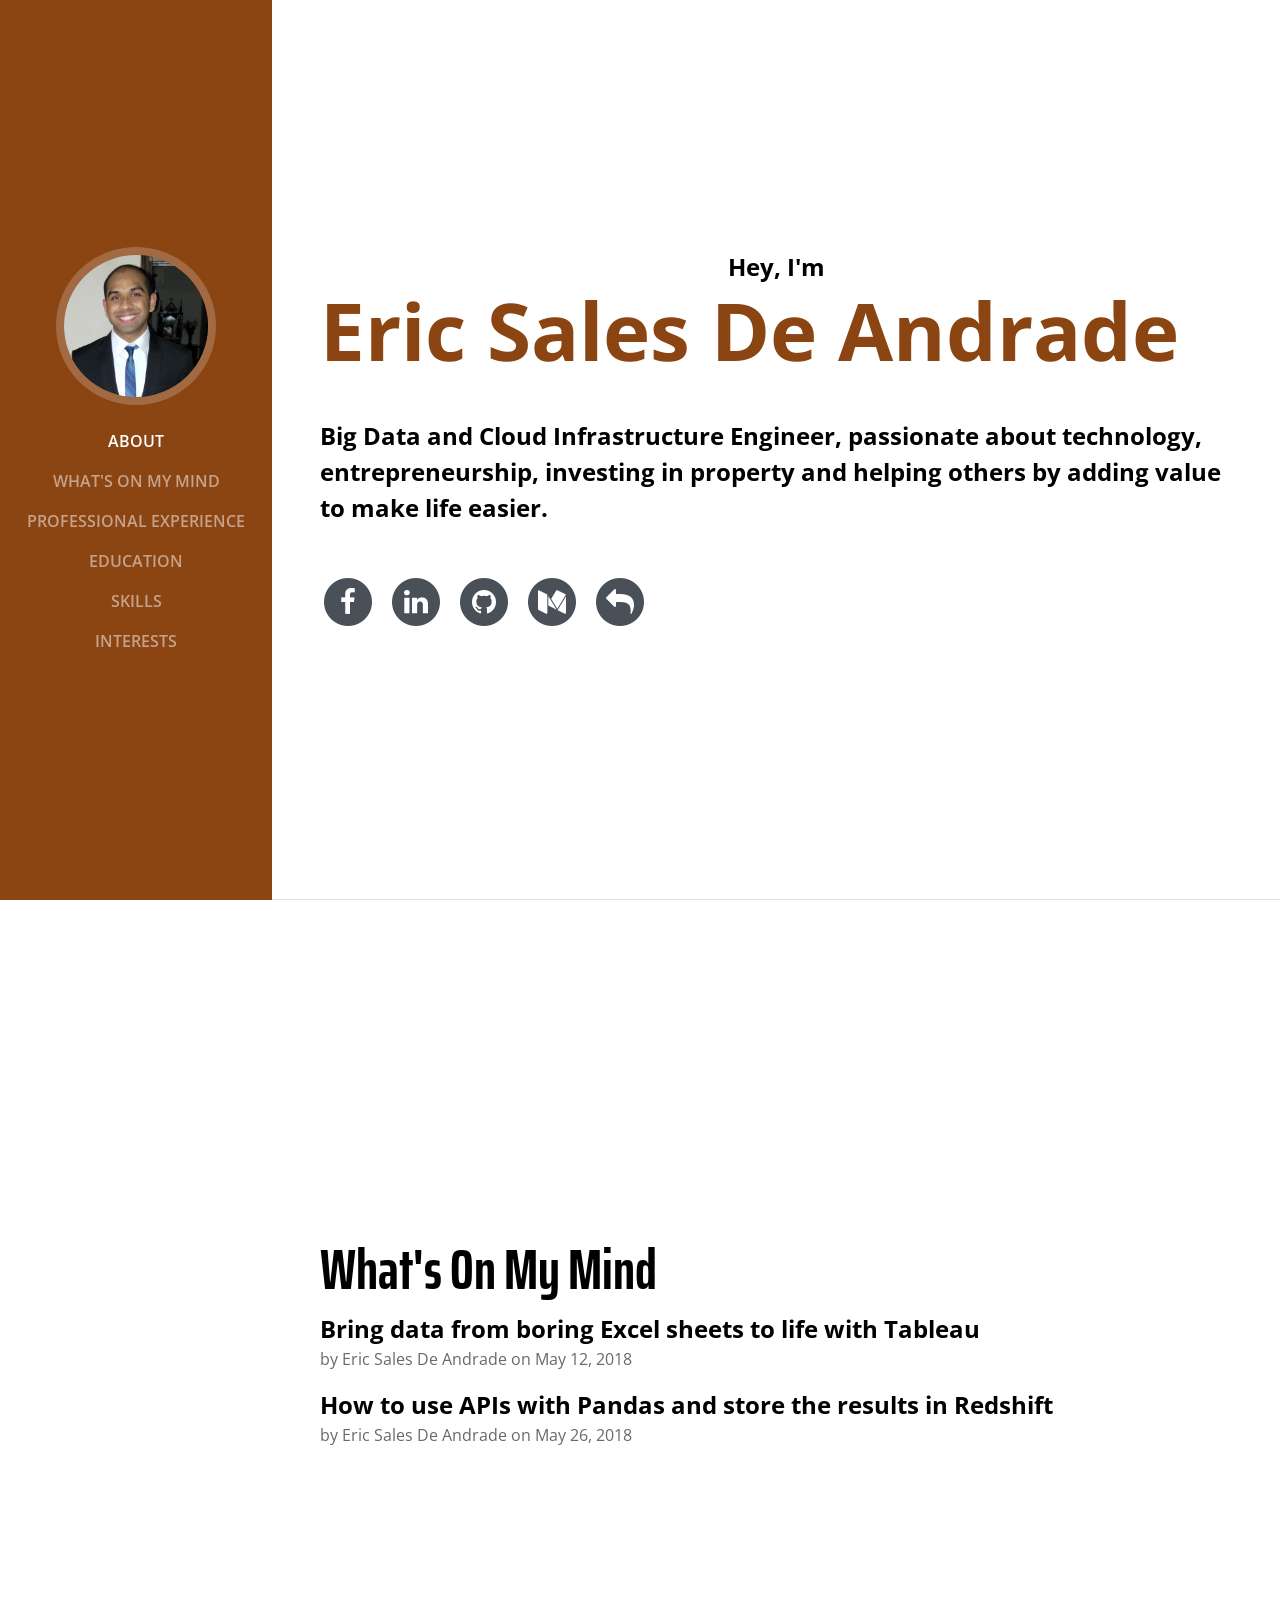
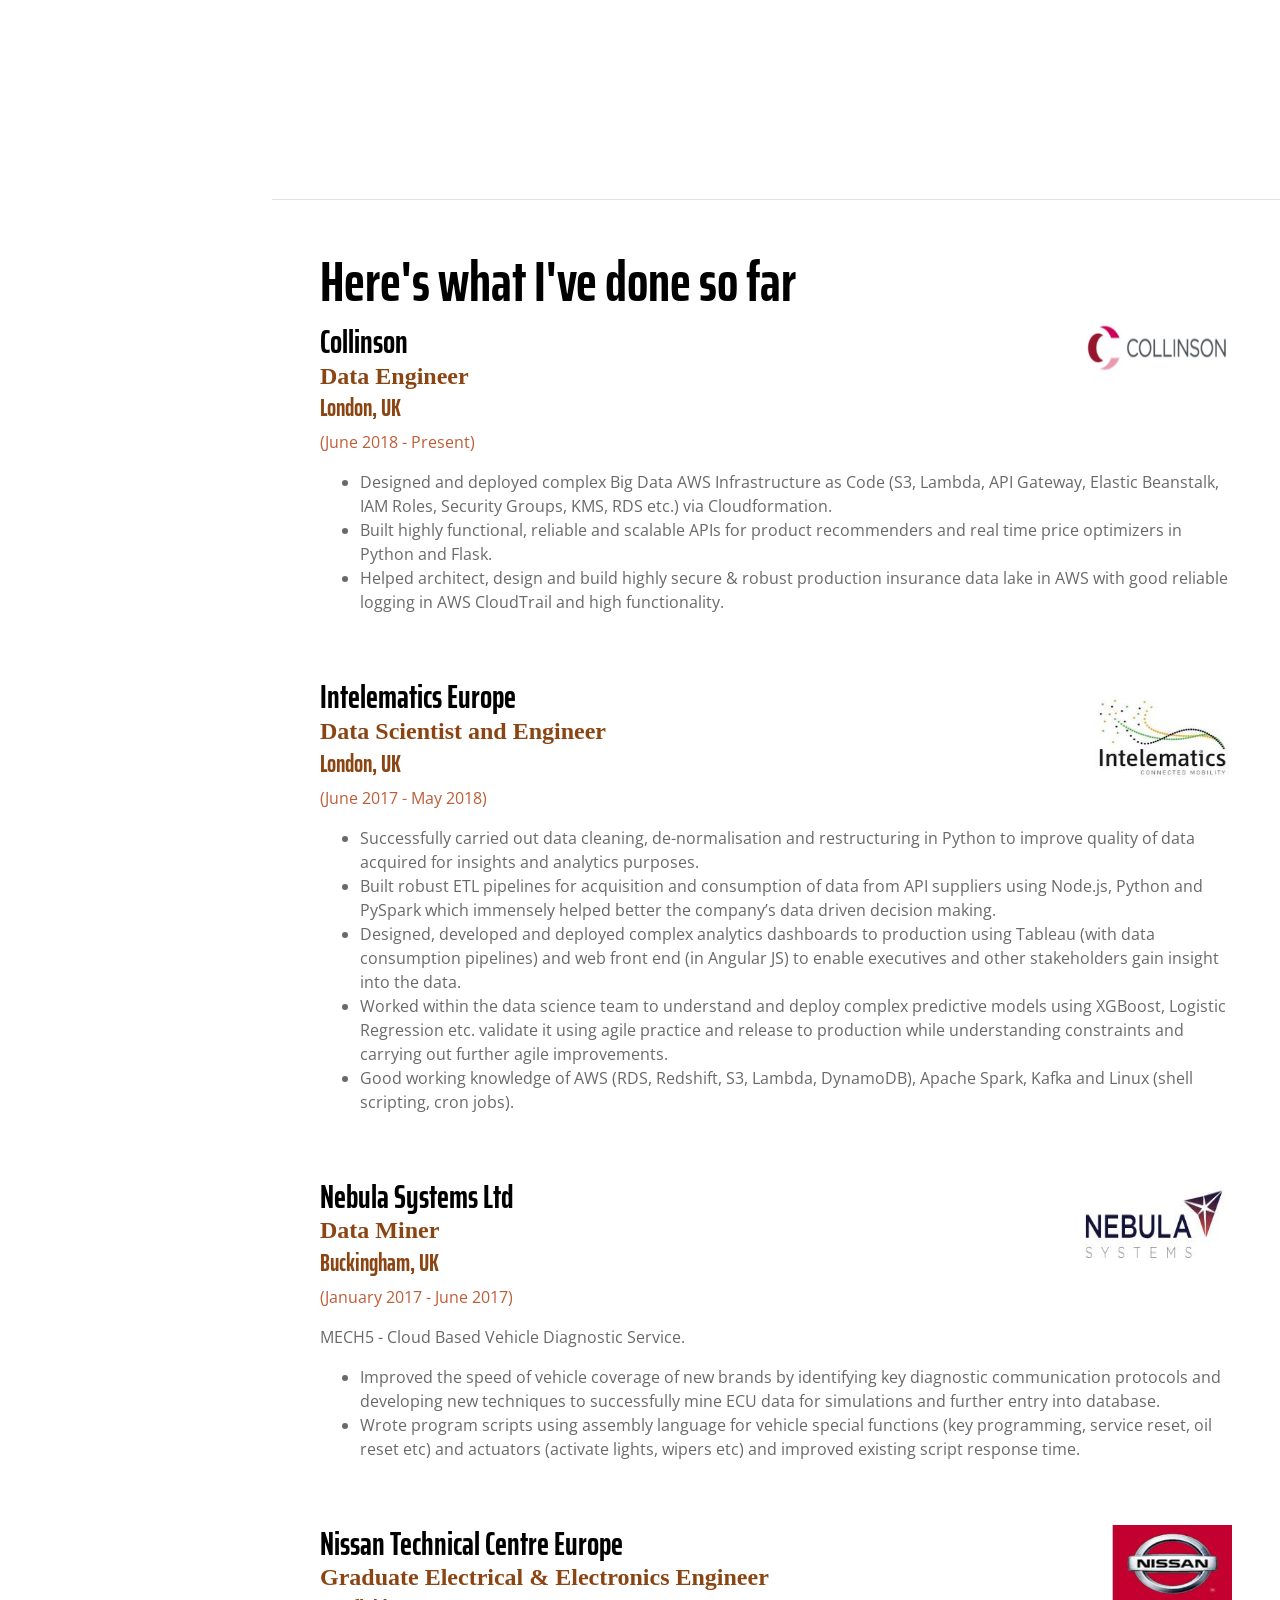
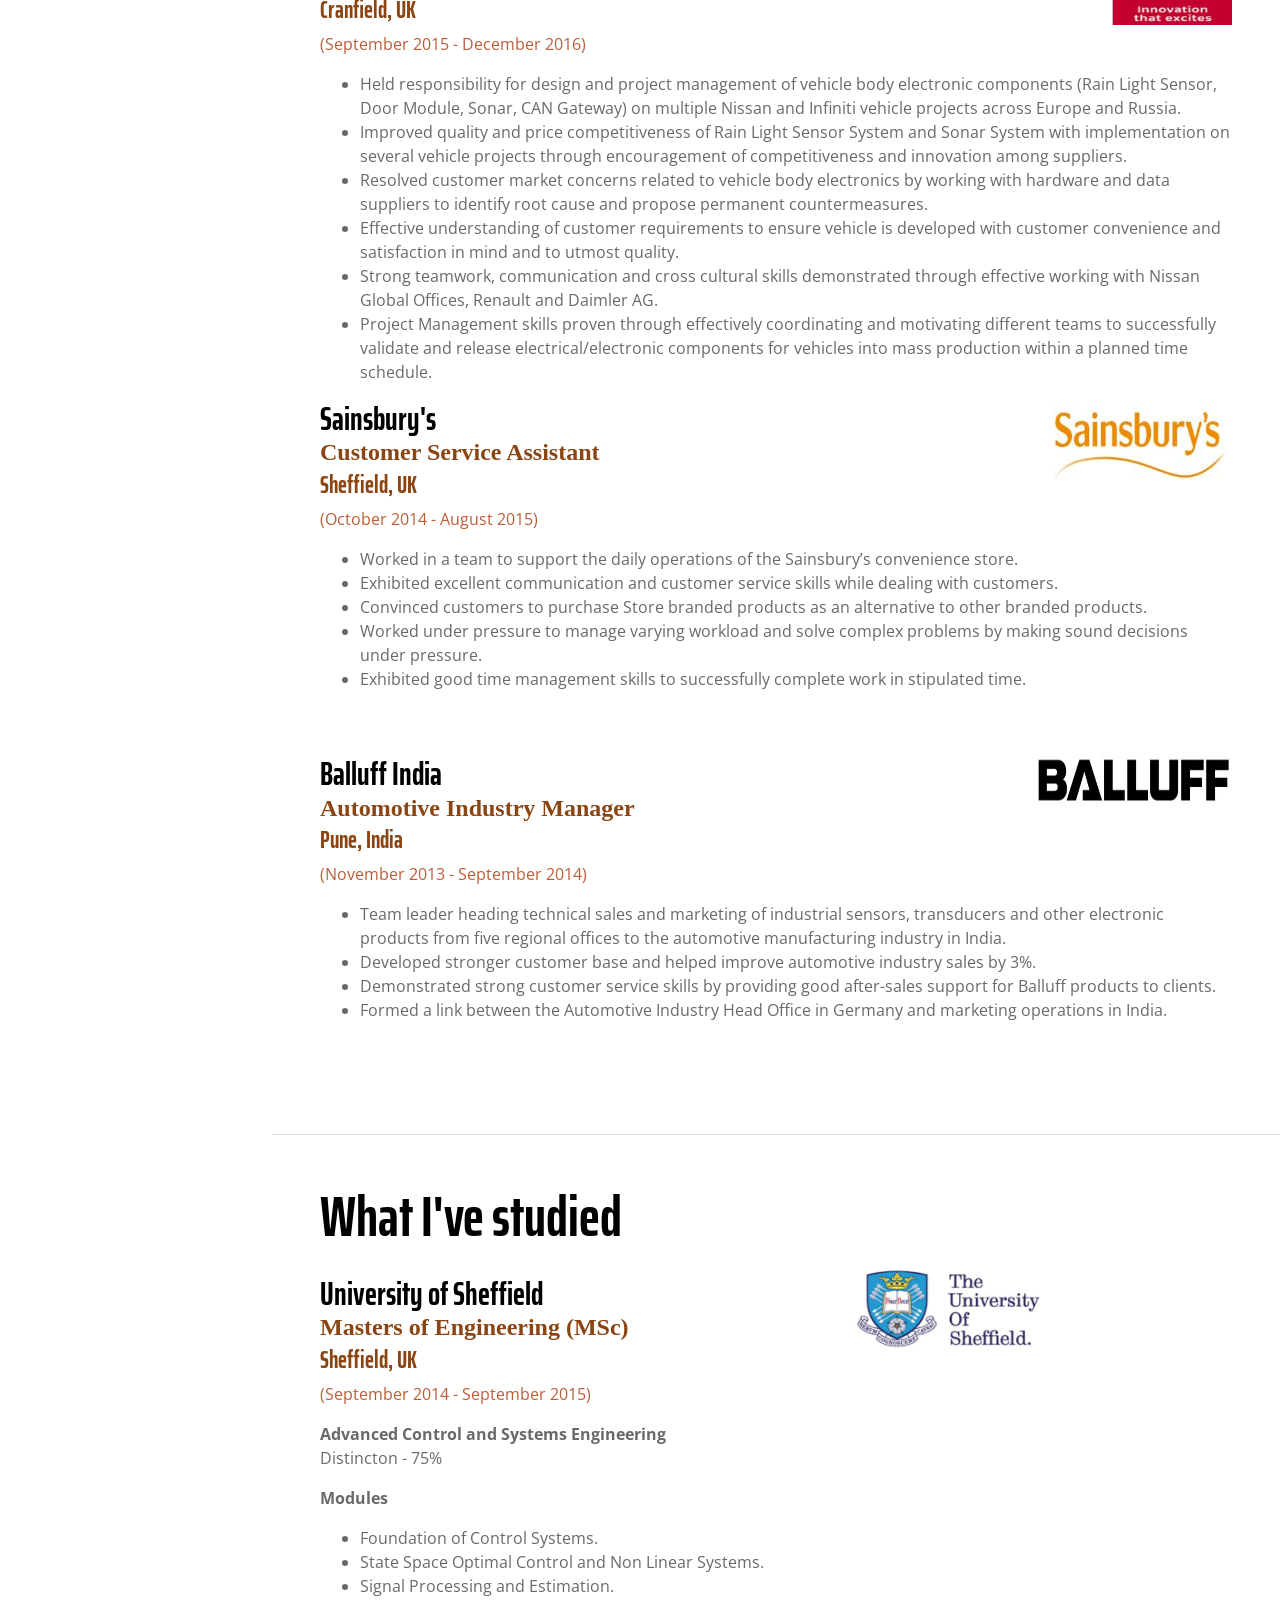
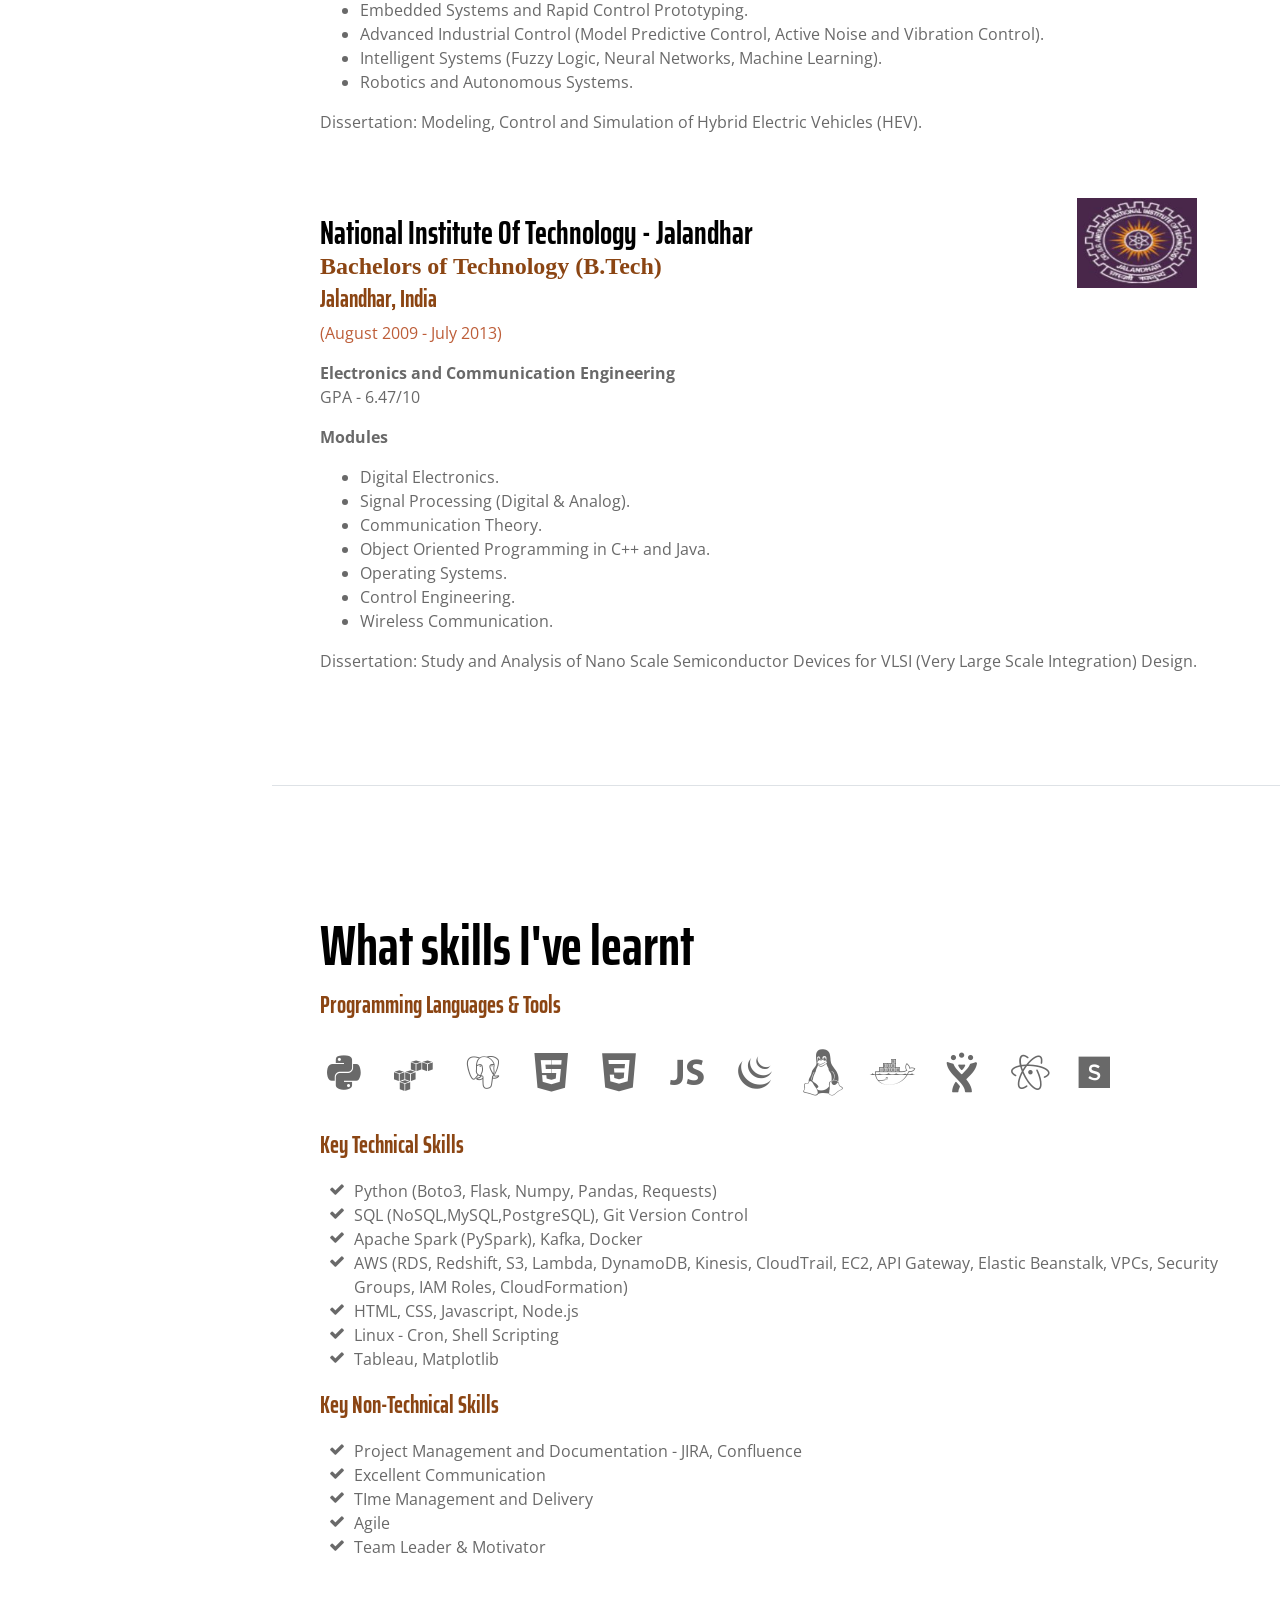
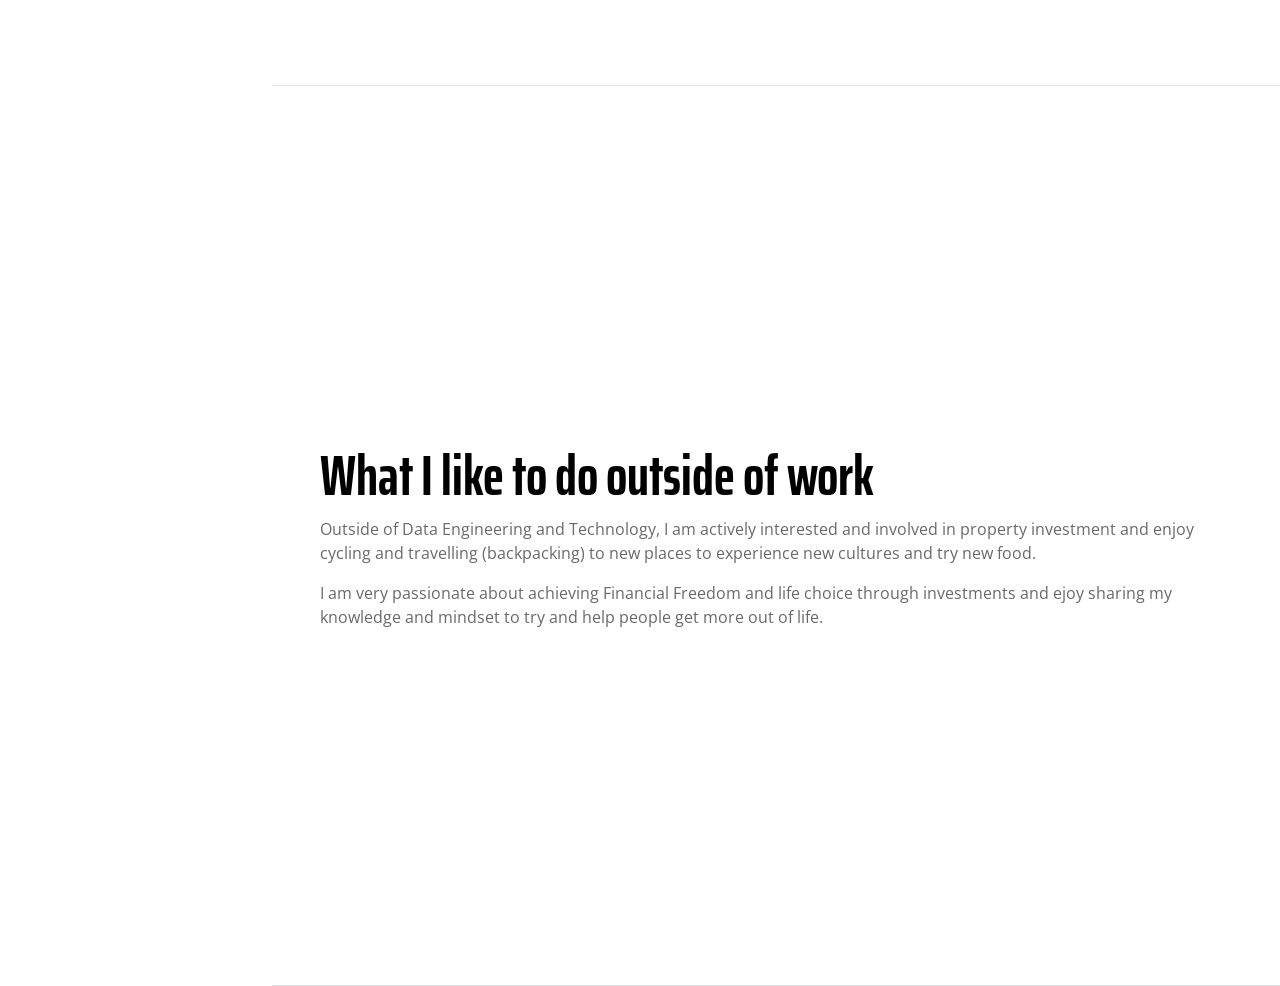
==== commit 41efd14f: "Changed Usernme" ====
--- a/index.html
+++ b/index.html
@@ -87,7 +87,7 @@
               </a>
             </li>
             <li class="list-inline-item">
-              <a href="https://github.com/sdaeric" title="Github">
+              <a href="https://github.com/ericsalesdeandrade" title="Github">
                 <span class="fa-stack fa-lg">
                   <i class="fa fa-circle fa-stack-2x"></i>
                   <i class="fa fa-github fa-stack-1x fa-inverse"></i>
@@ -379,6 +379,9 @@
               <i class="fa-li fa fa-check"></i>
                AWS (RDS, Redshift, S3, Lambda, DynamoDB, Kinesis, CloudTrail, EC2, API Gateway, Elastic Beanstalk, VPCs, Security Groups, IAM Roles, CloudFormation)</li>
             <li>
+            	<i class="fa-li fa fa-check"></i>
+              HTML, CSS, Javascript, Node.js</li>
+              <li>
               <i class="fa-li fa fa-check"></i>
               Linux - Cron, Shell Scripting</li>
               <li>
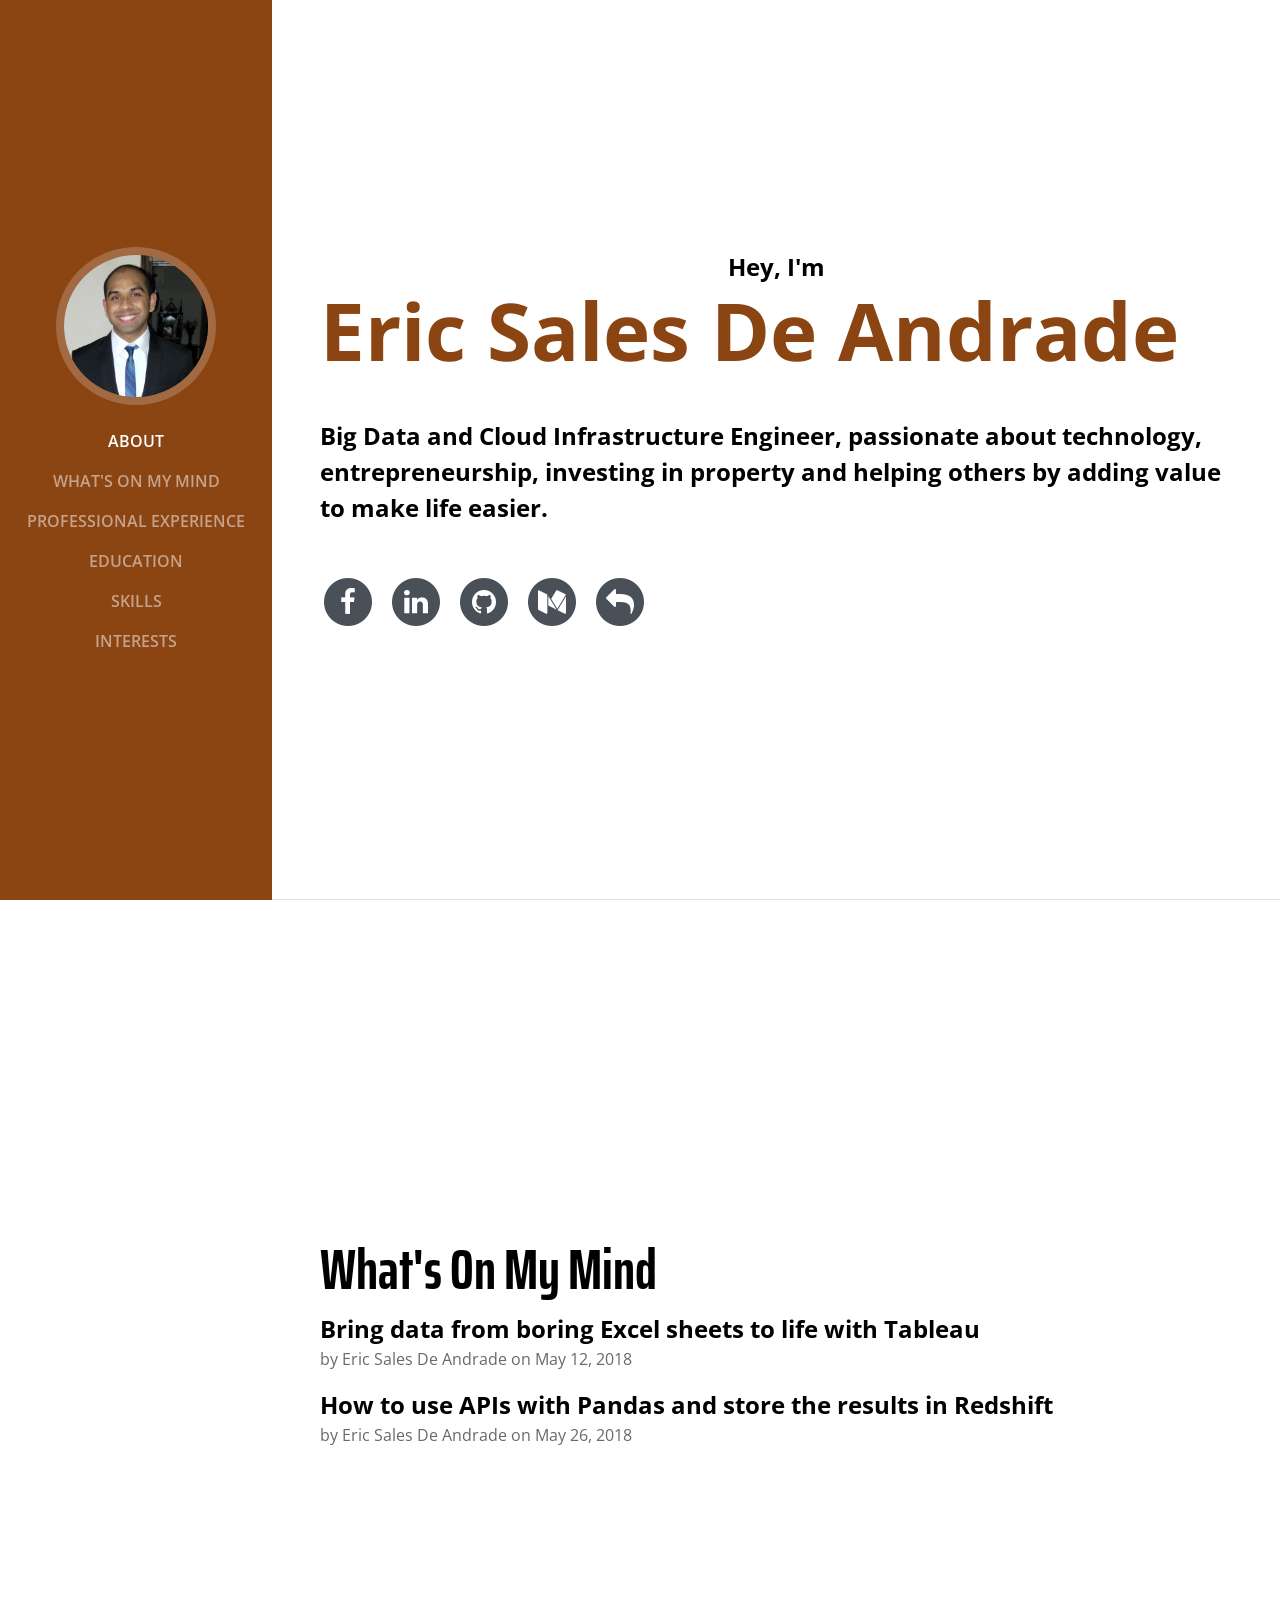
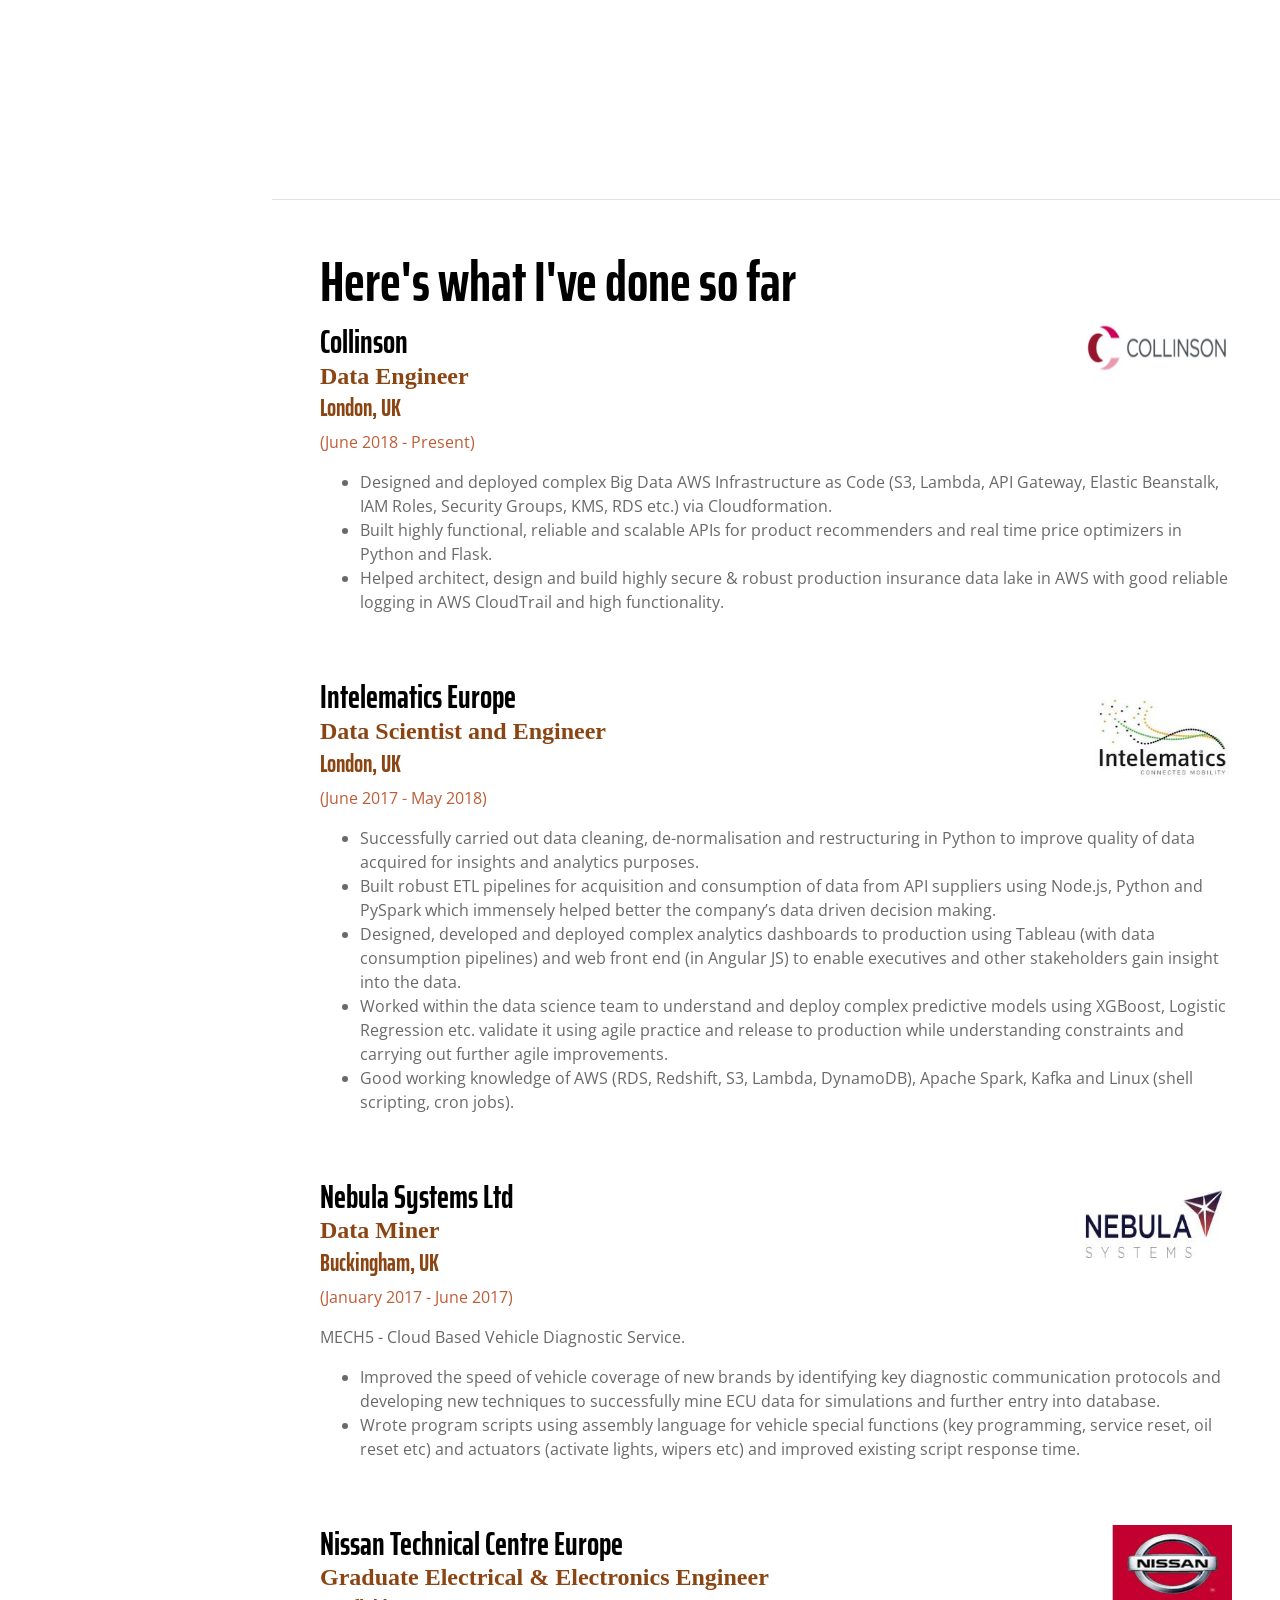
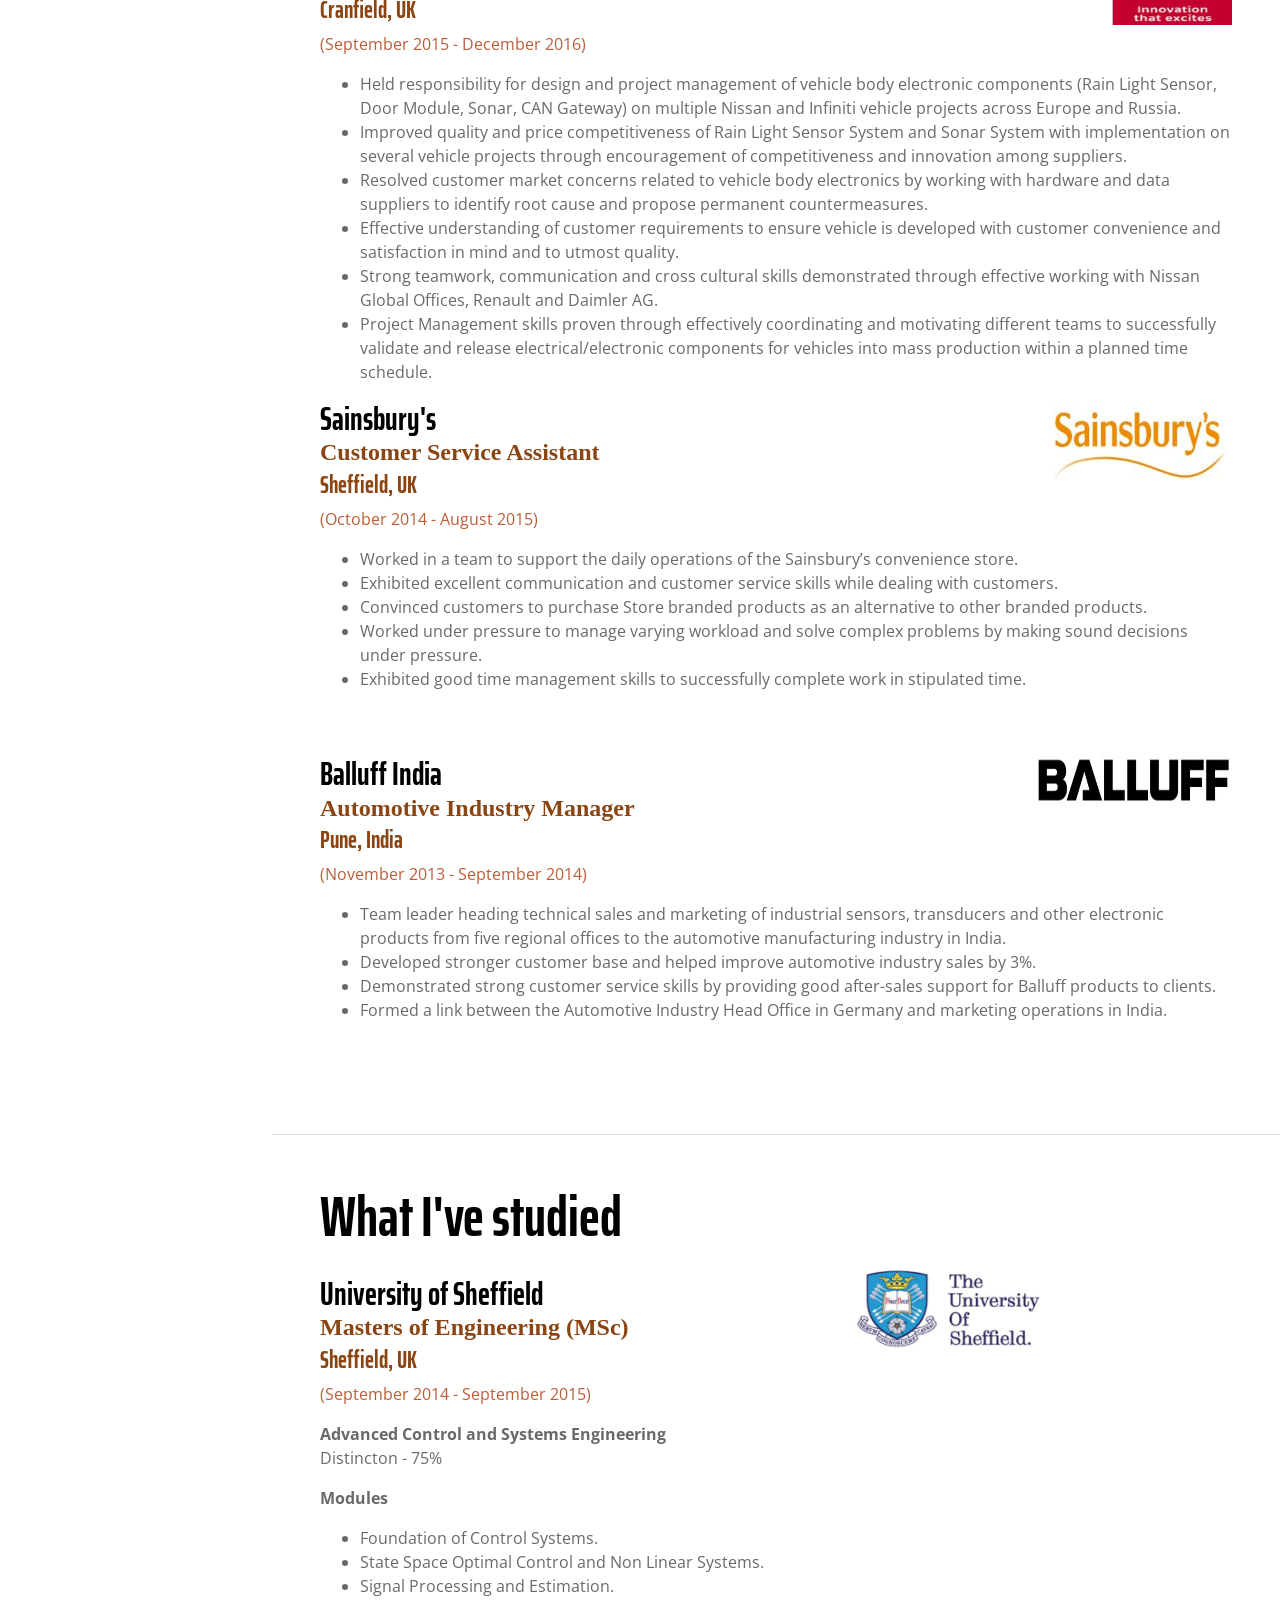
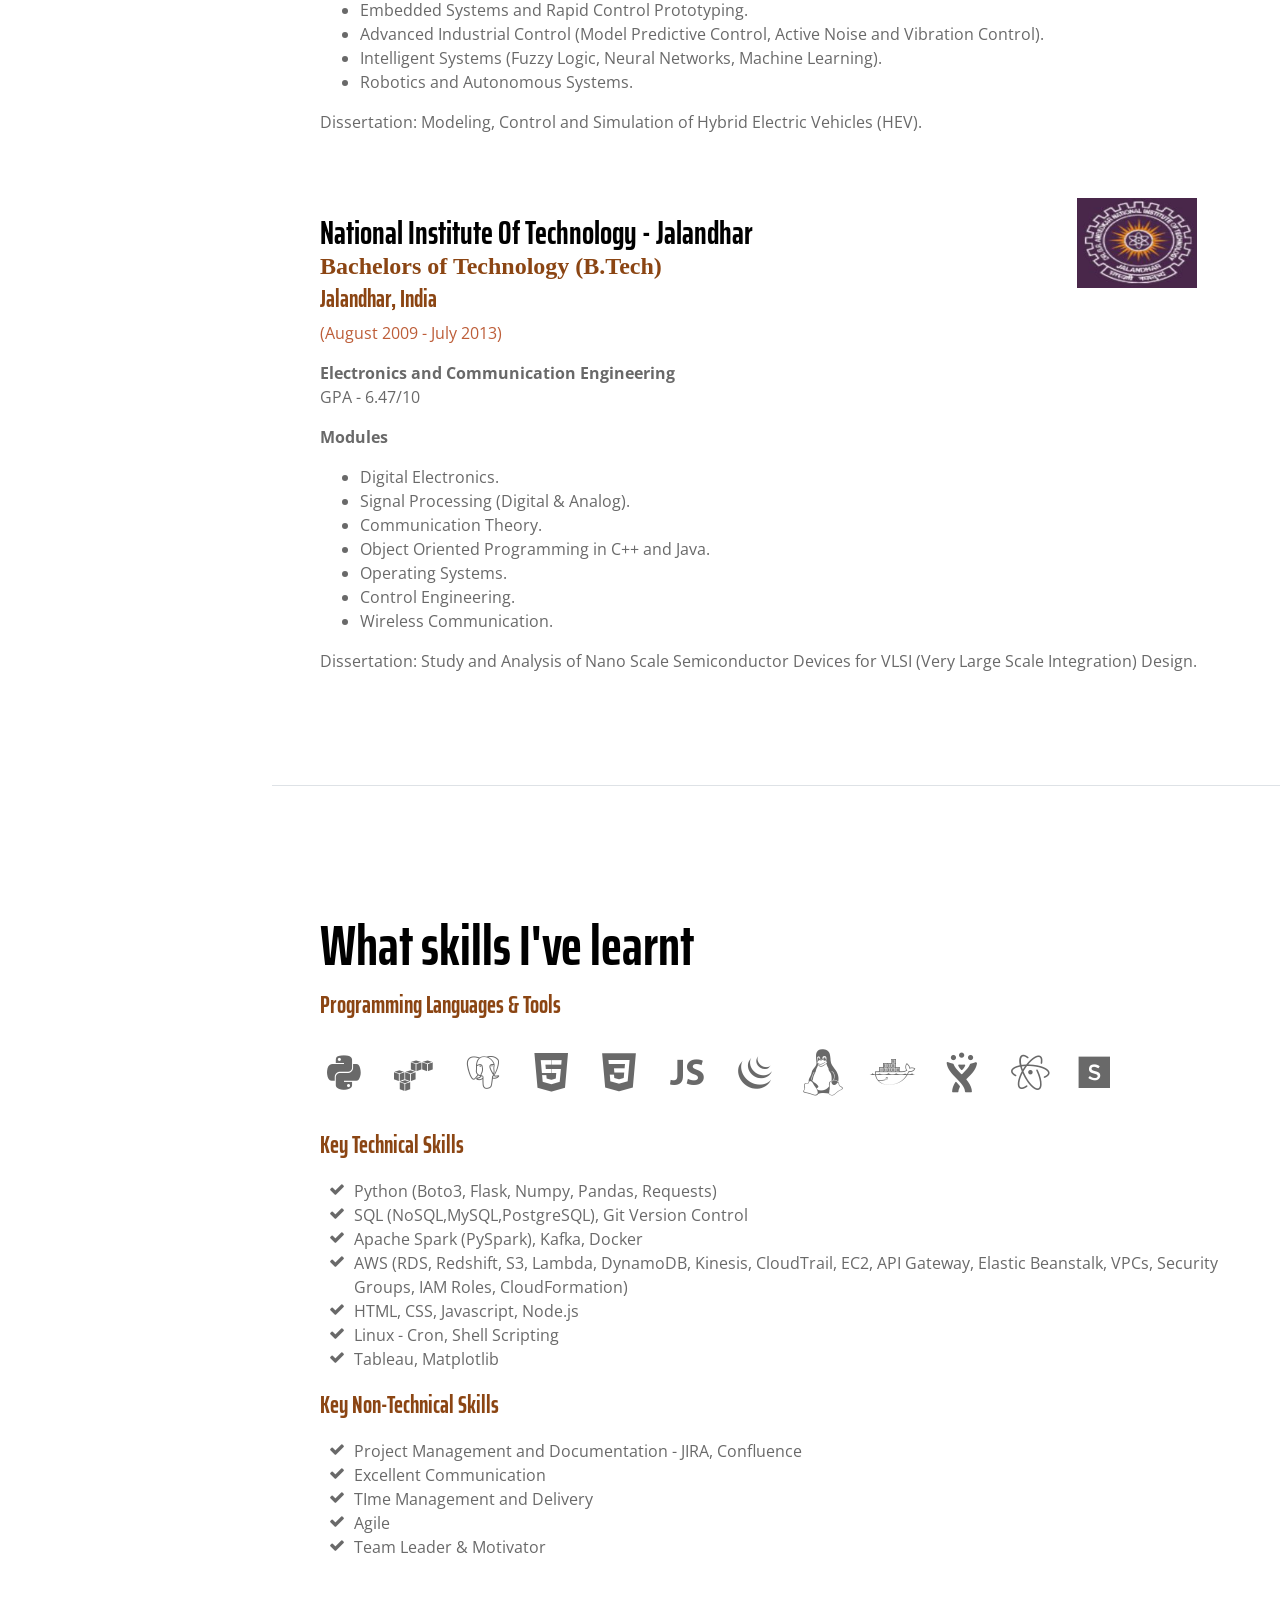
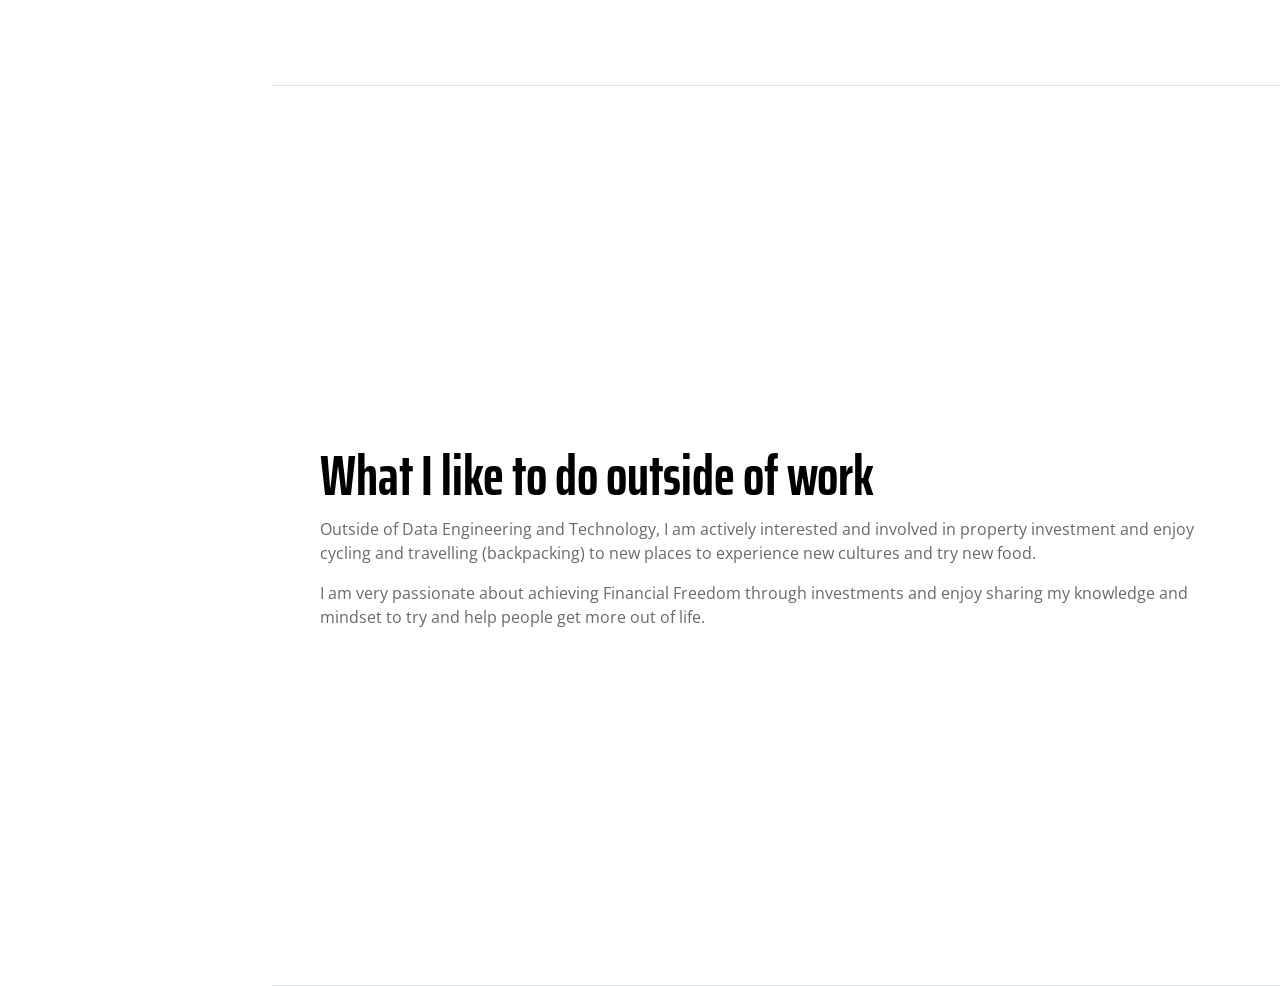
==== commit d581f400: "Changes in Index" ====
--- a/index.html
+++ b/index.html
@@ -416,7 +416,7 @@
         <div class="my-auto">
           <h2 >What I like to do outside of work</h2>
           <p> Outside of Data Engineering and Technology, I am actively interested and involved in property investment and enjoy cycling and travelling (backpacking) to new places to experience  new cultures and try new food.</p>
-          <p class="mb-0">I am very passionate about achieving Financial Freedom and life choice through  investments and ejoy sharing my knowledge and mindset to try and help people get more out of life.</p>
+          <p class="mb-0">I am very passionate about achieving Financial Freedom through investments and enjoy sharing my knowledge and mindset to try and help people get more out of life.</p>
         </div>
       </section>
 
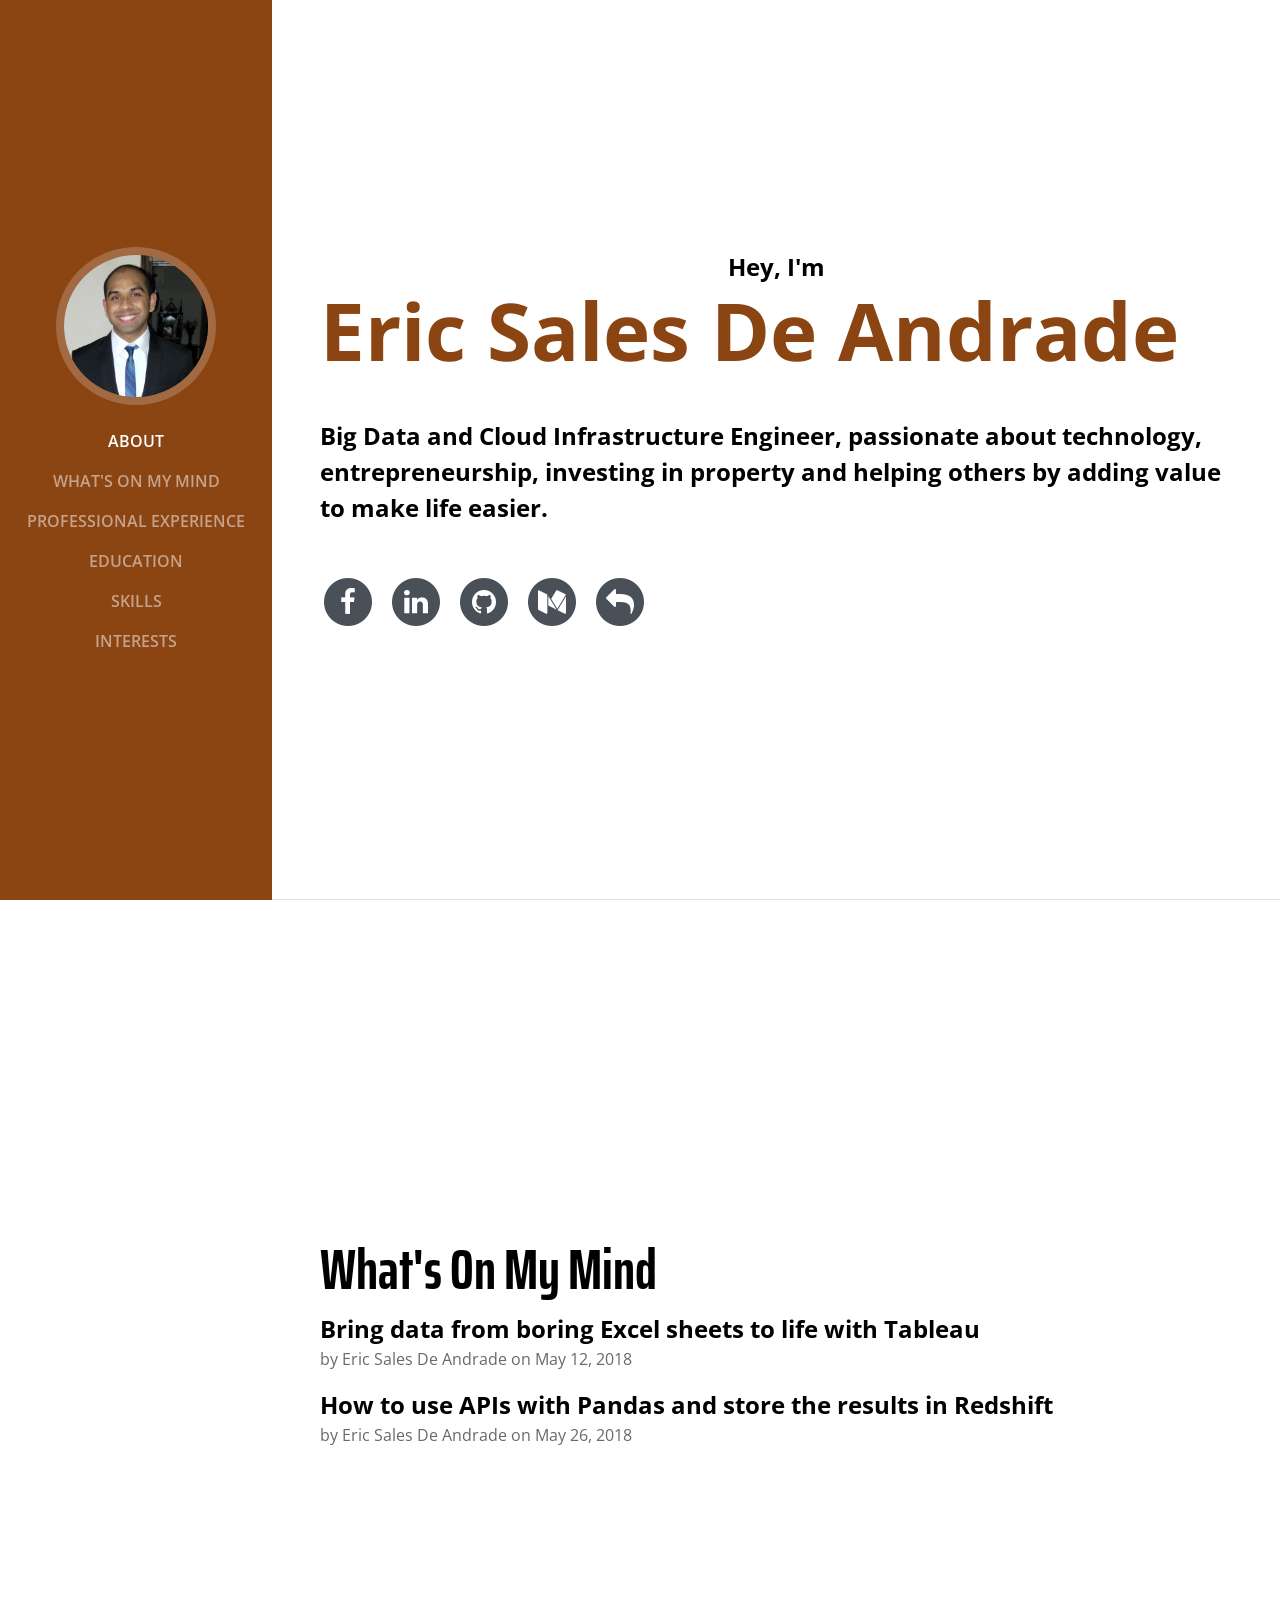
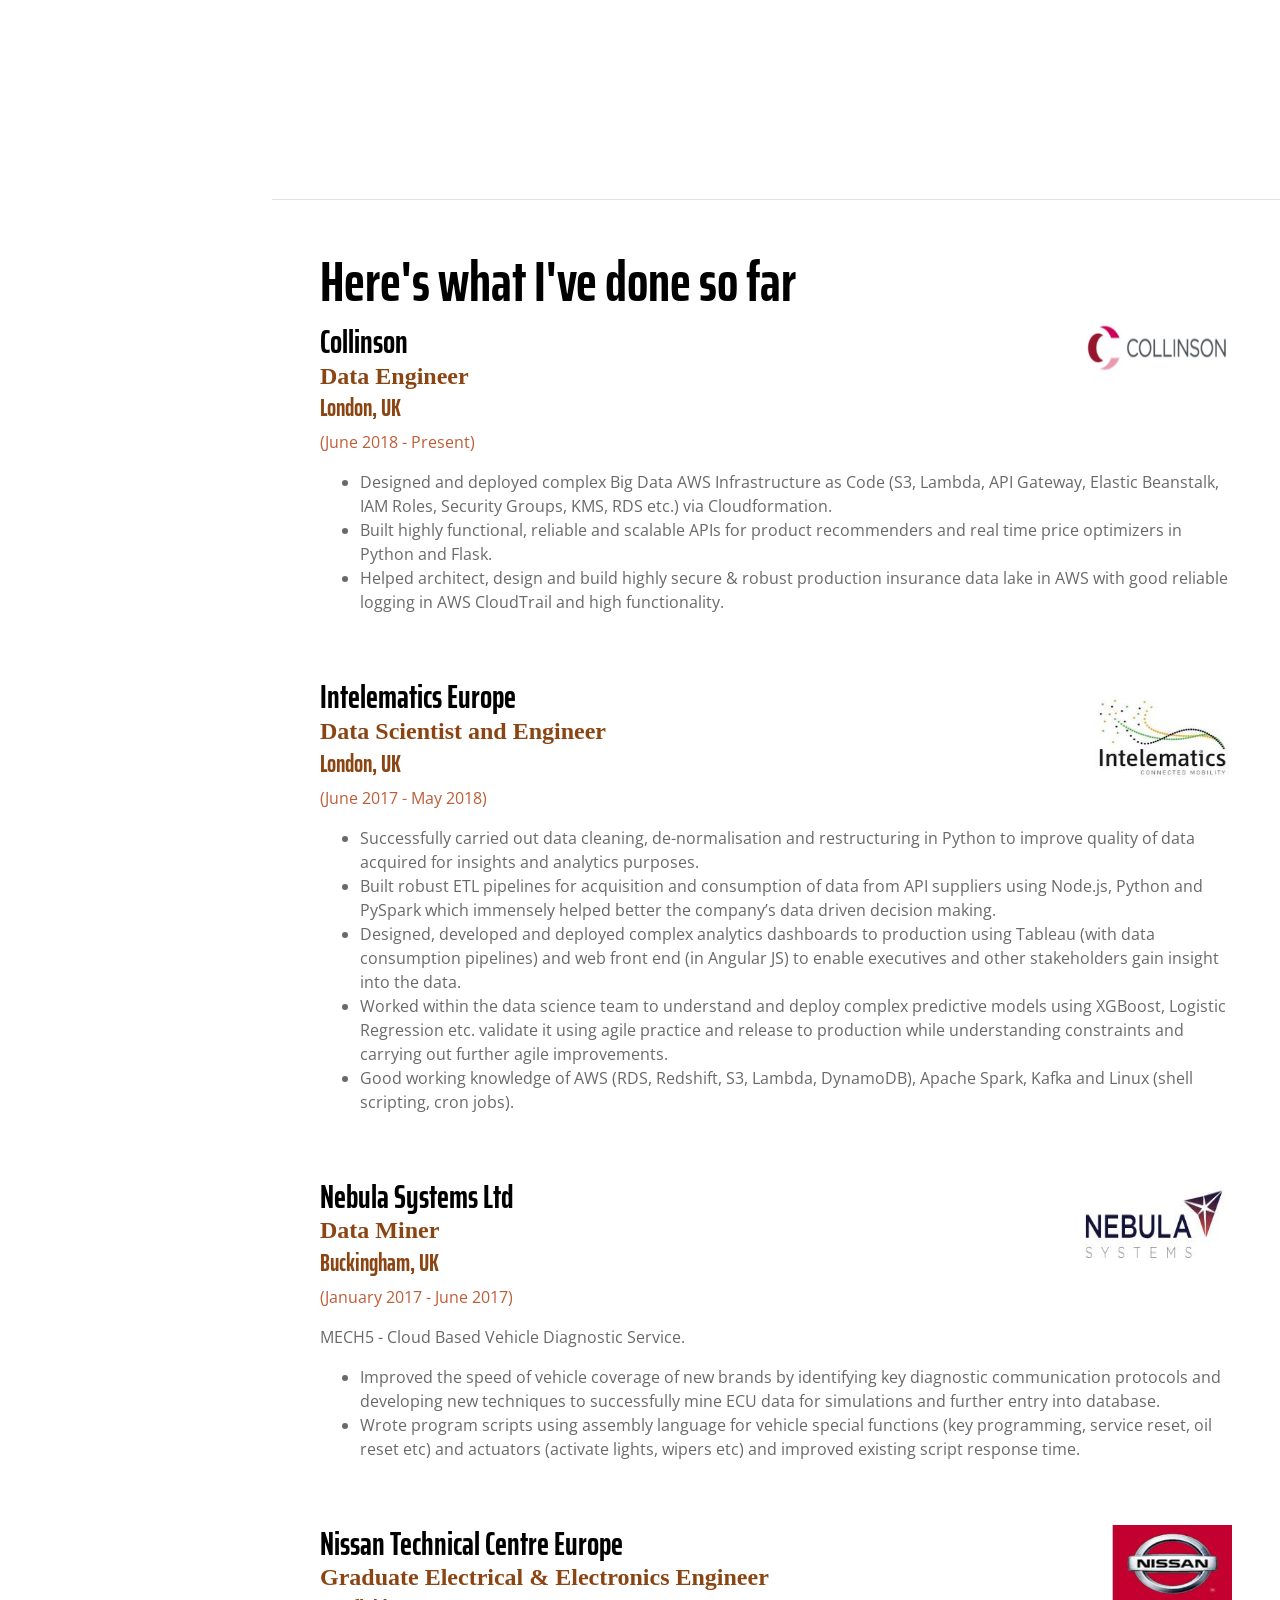
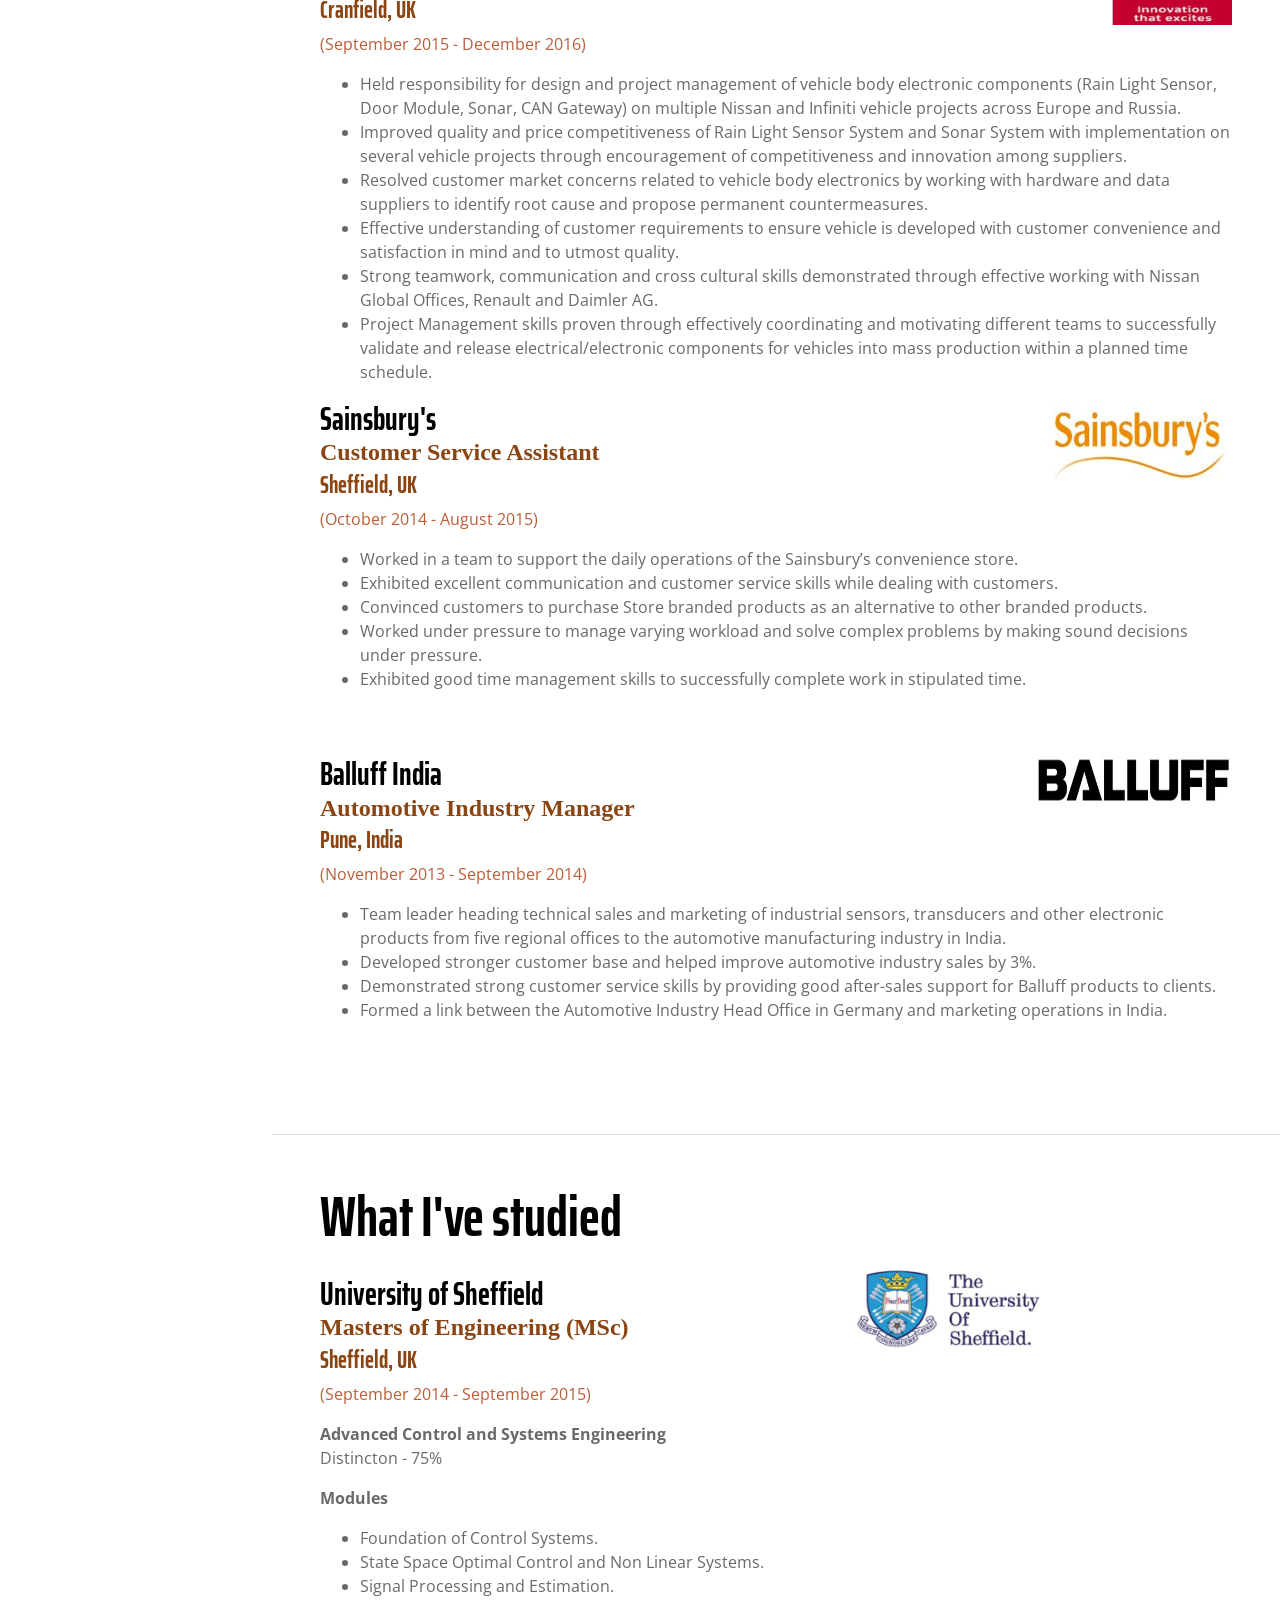
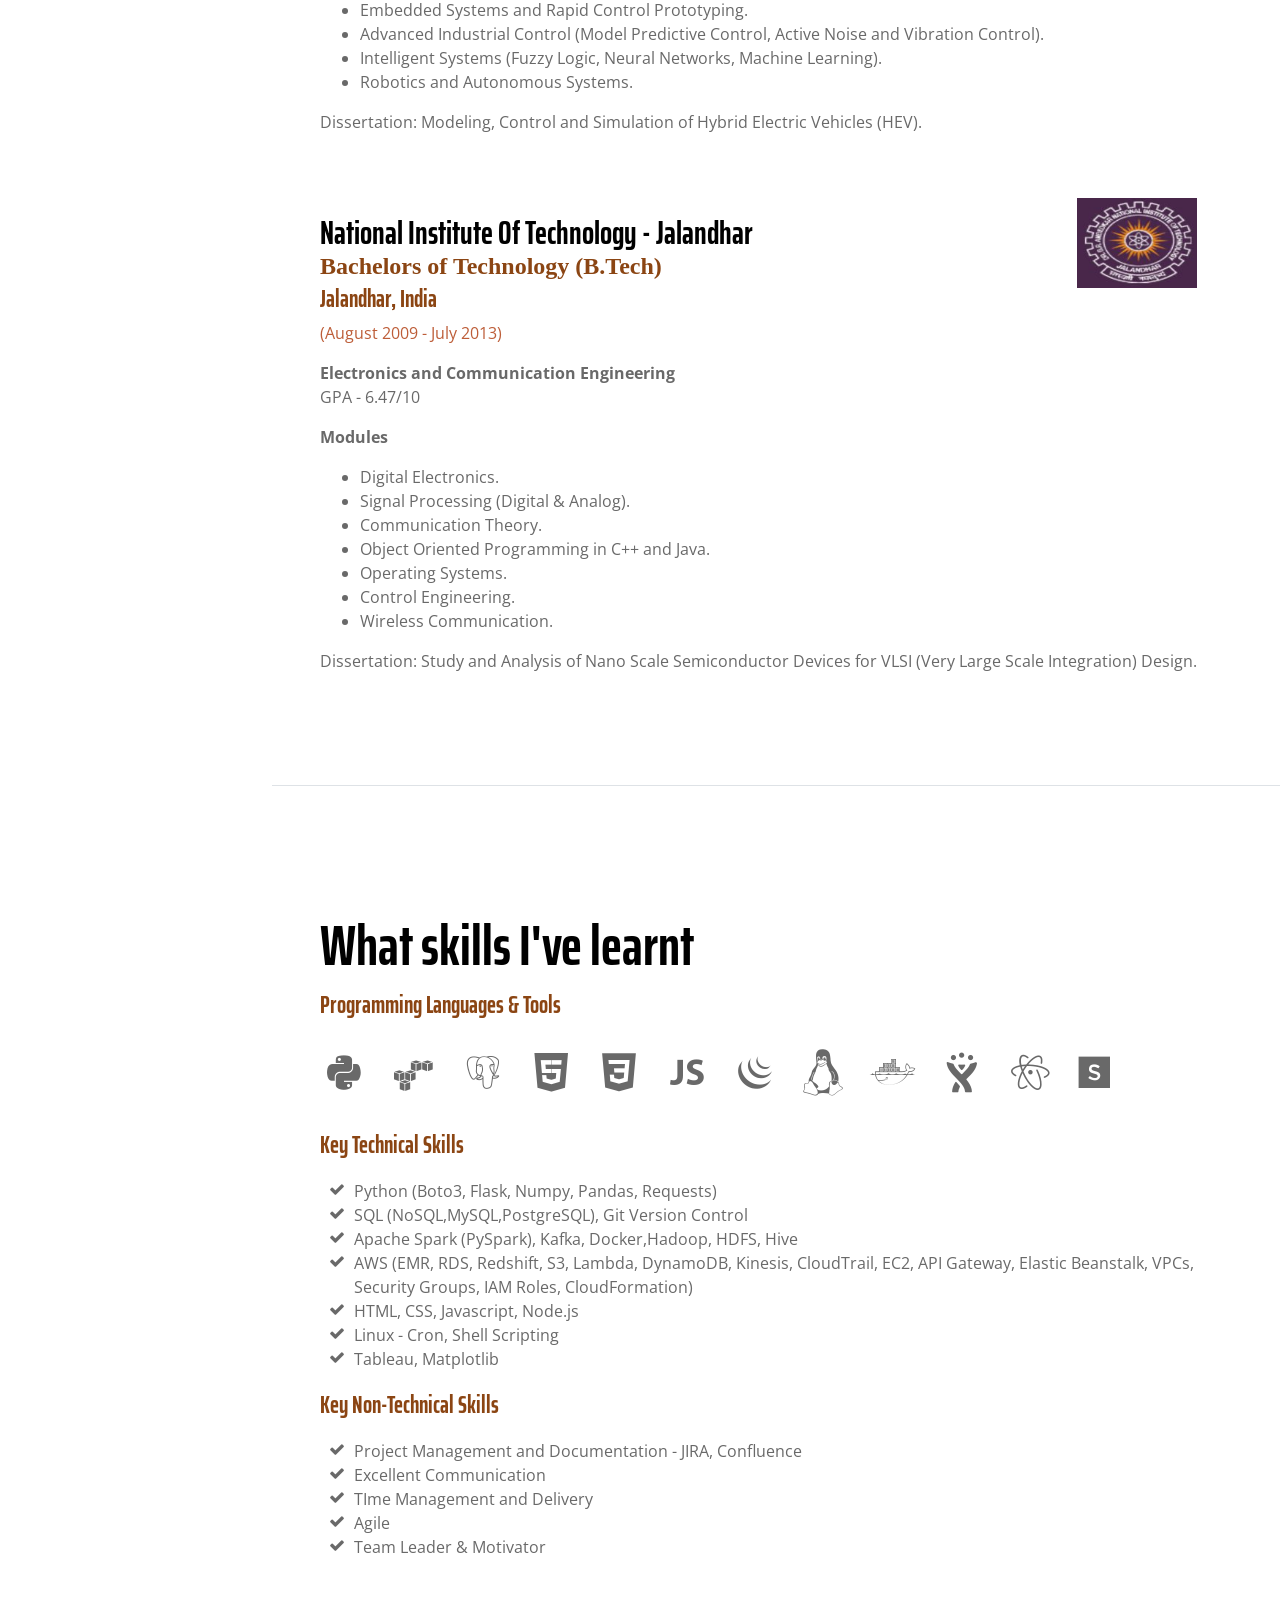
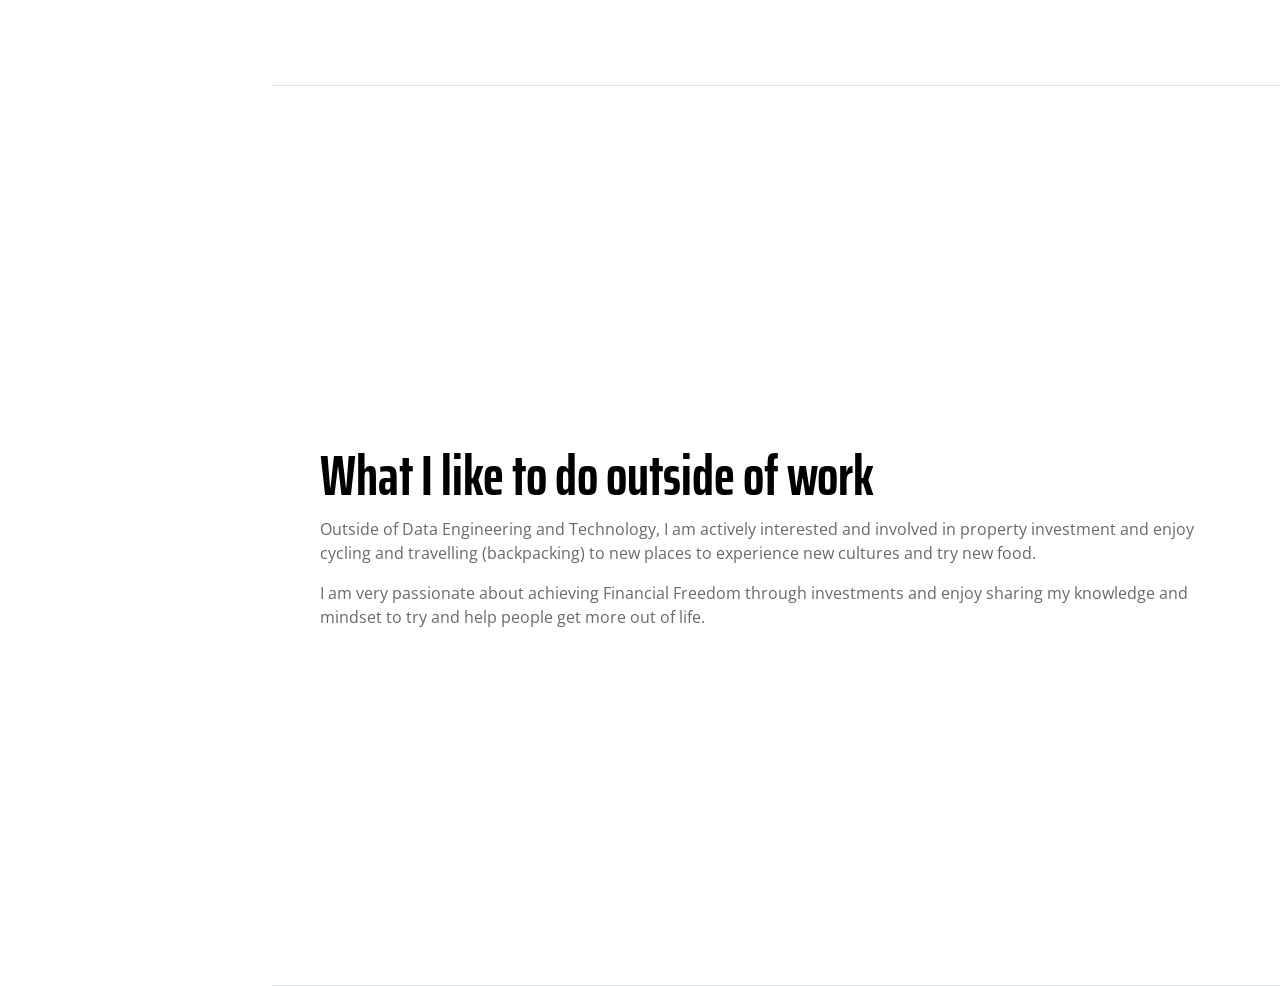
==== commit ae15b62d: "New skills" ====
--- a/index.html
+++ b/index.html
@@ -373,11 +373,11 @@
                SQL (NoSQL,MySQL,PostgreSQL), Git Version Control</li>
                <li>
               <i class="fa-li fa fa-check"></i>
-              Apache Spark (PySpark), Kafka, Docker</li>
+              Apache Spark (PySpark), Kafka, Docker,Hadoop, HDFS, Hive</li>
               <li>
             <li>
               <i class="fa-li fa fa-check"></i>
-               AWS (RDS, Redshift, S3, Lambda, DynamoDB, Kinesis, CloudTrail, EC2, API Gateway, Elastic Beanstalk, VPCs, Security Groups, IAM Roles, CloudFormation)</li>
+               AWS (EMR, RDS, Redshift, S3, Lambda, DynamoDB, Kinesis, CloudTrail, EC2, API Gateway, Elastic Beanstalk, VPCs, Security Groups, IAM Roles, CloudFormation)</li>
             <li>
             	<i class="fa-li fa fa-check"></i>
               HTML, CSS, Javascript, Node.js</li>
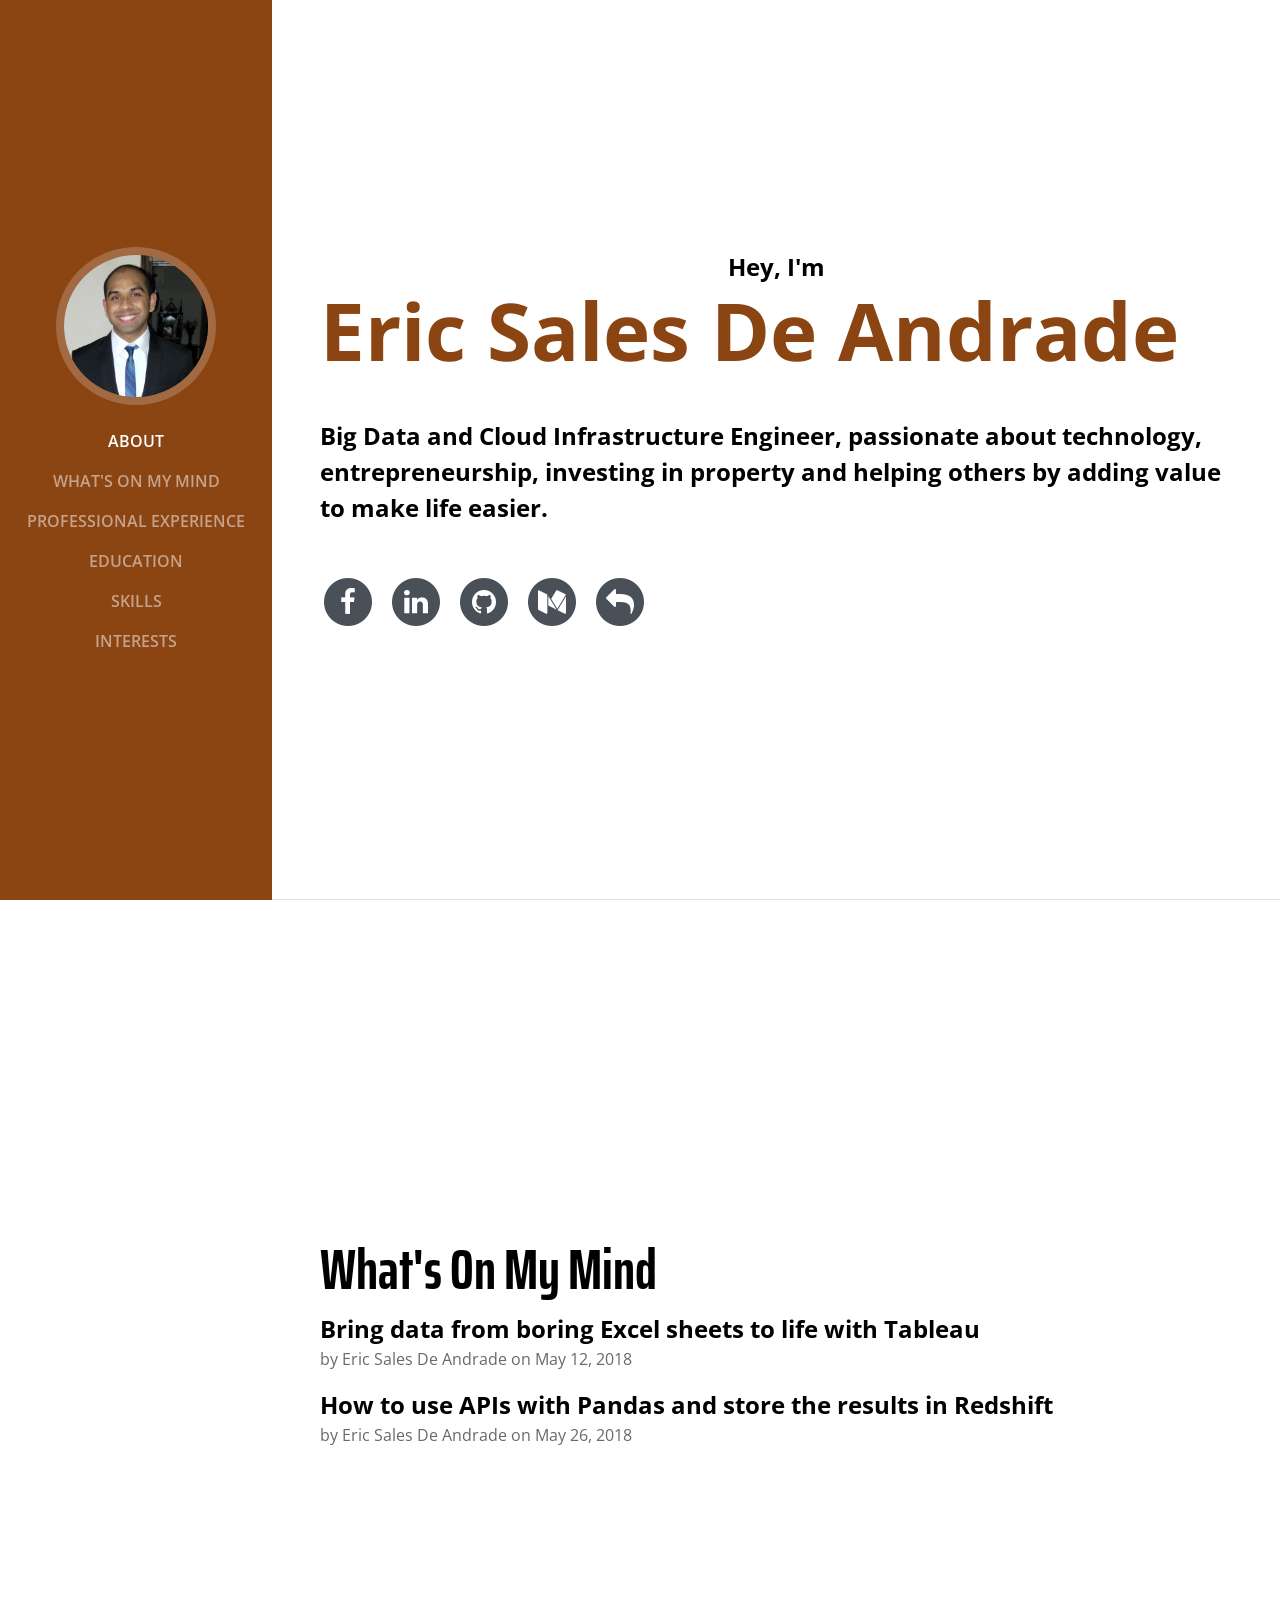
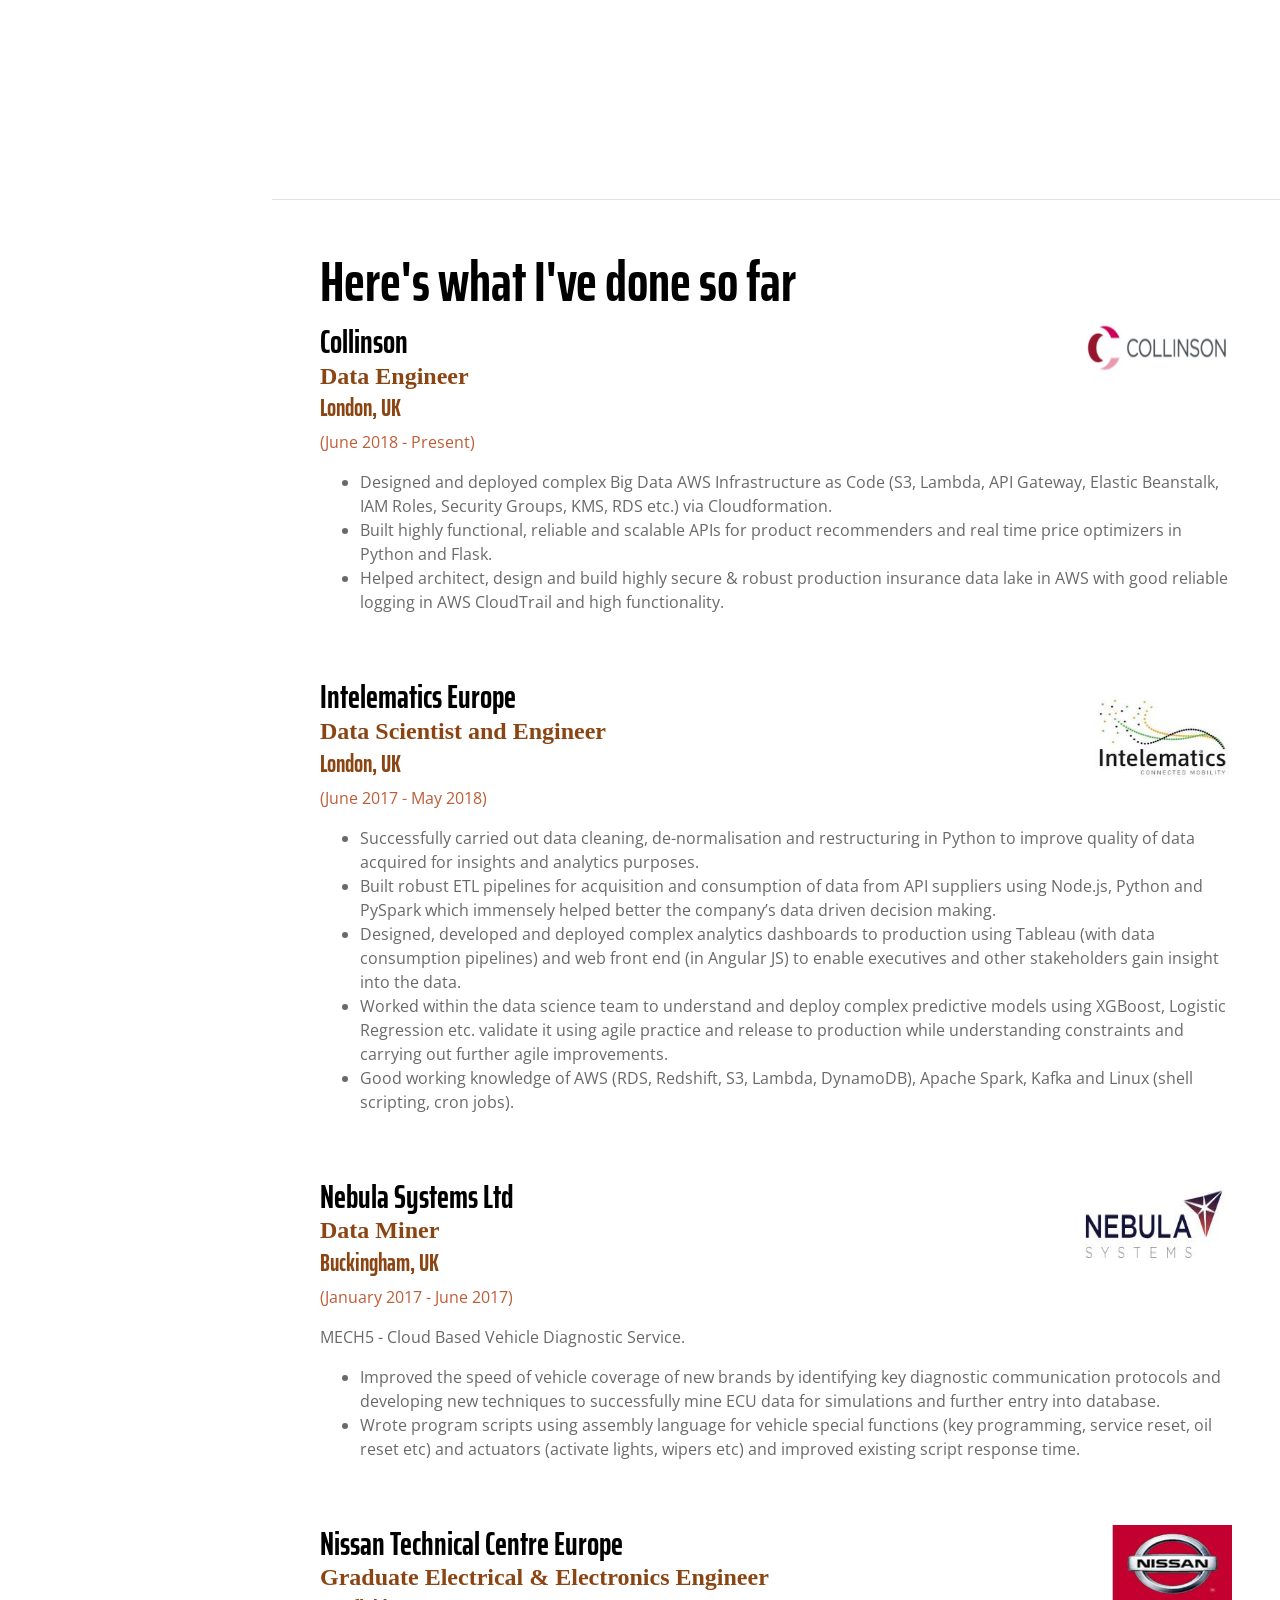
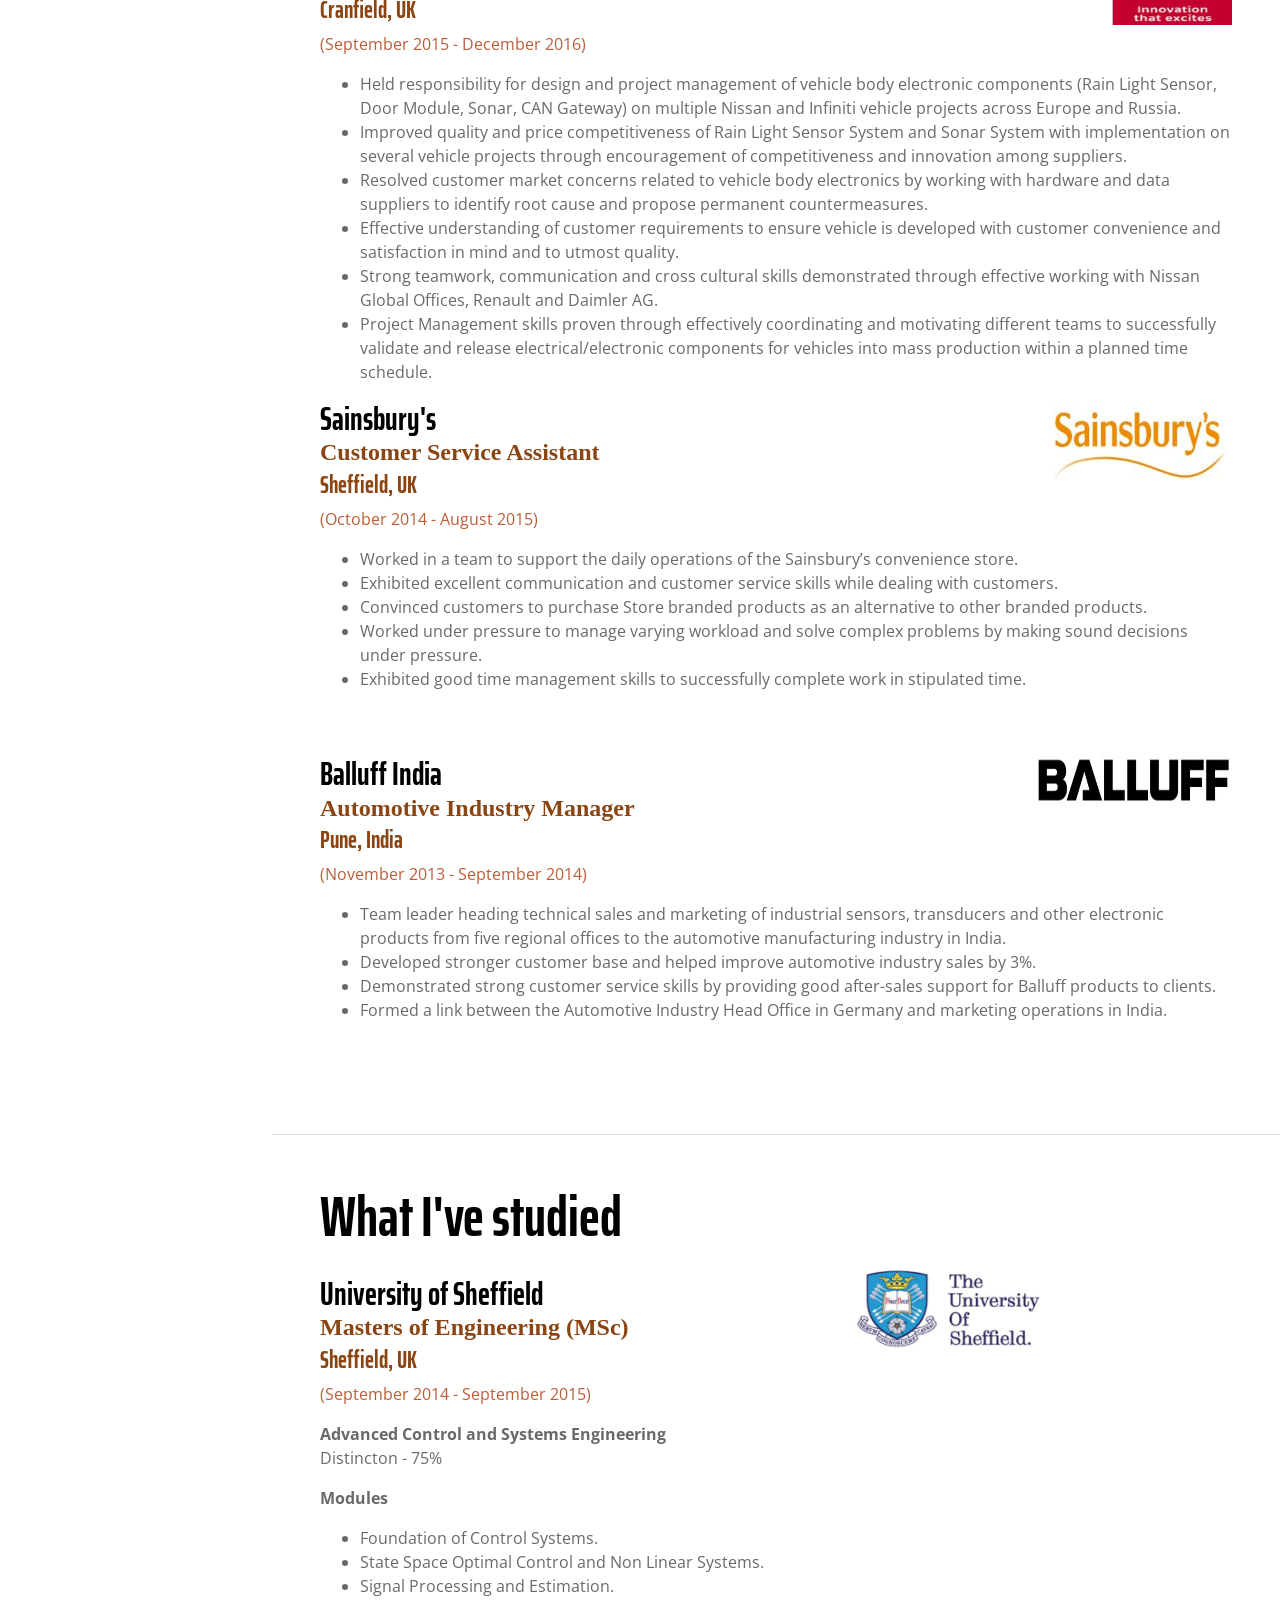
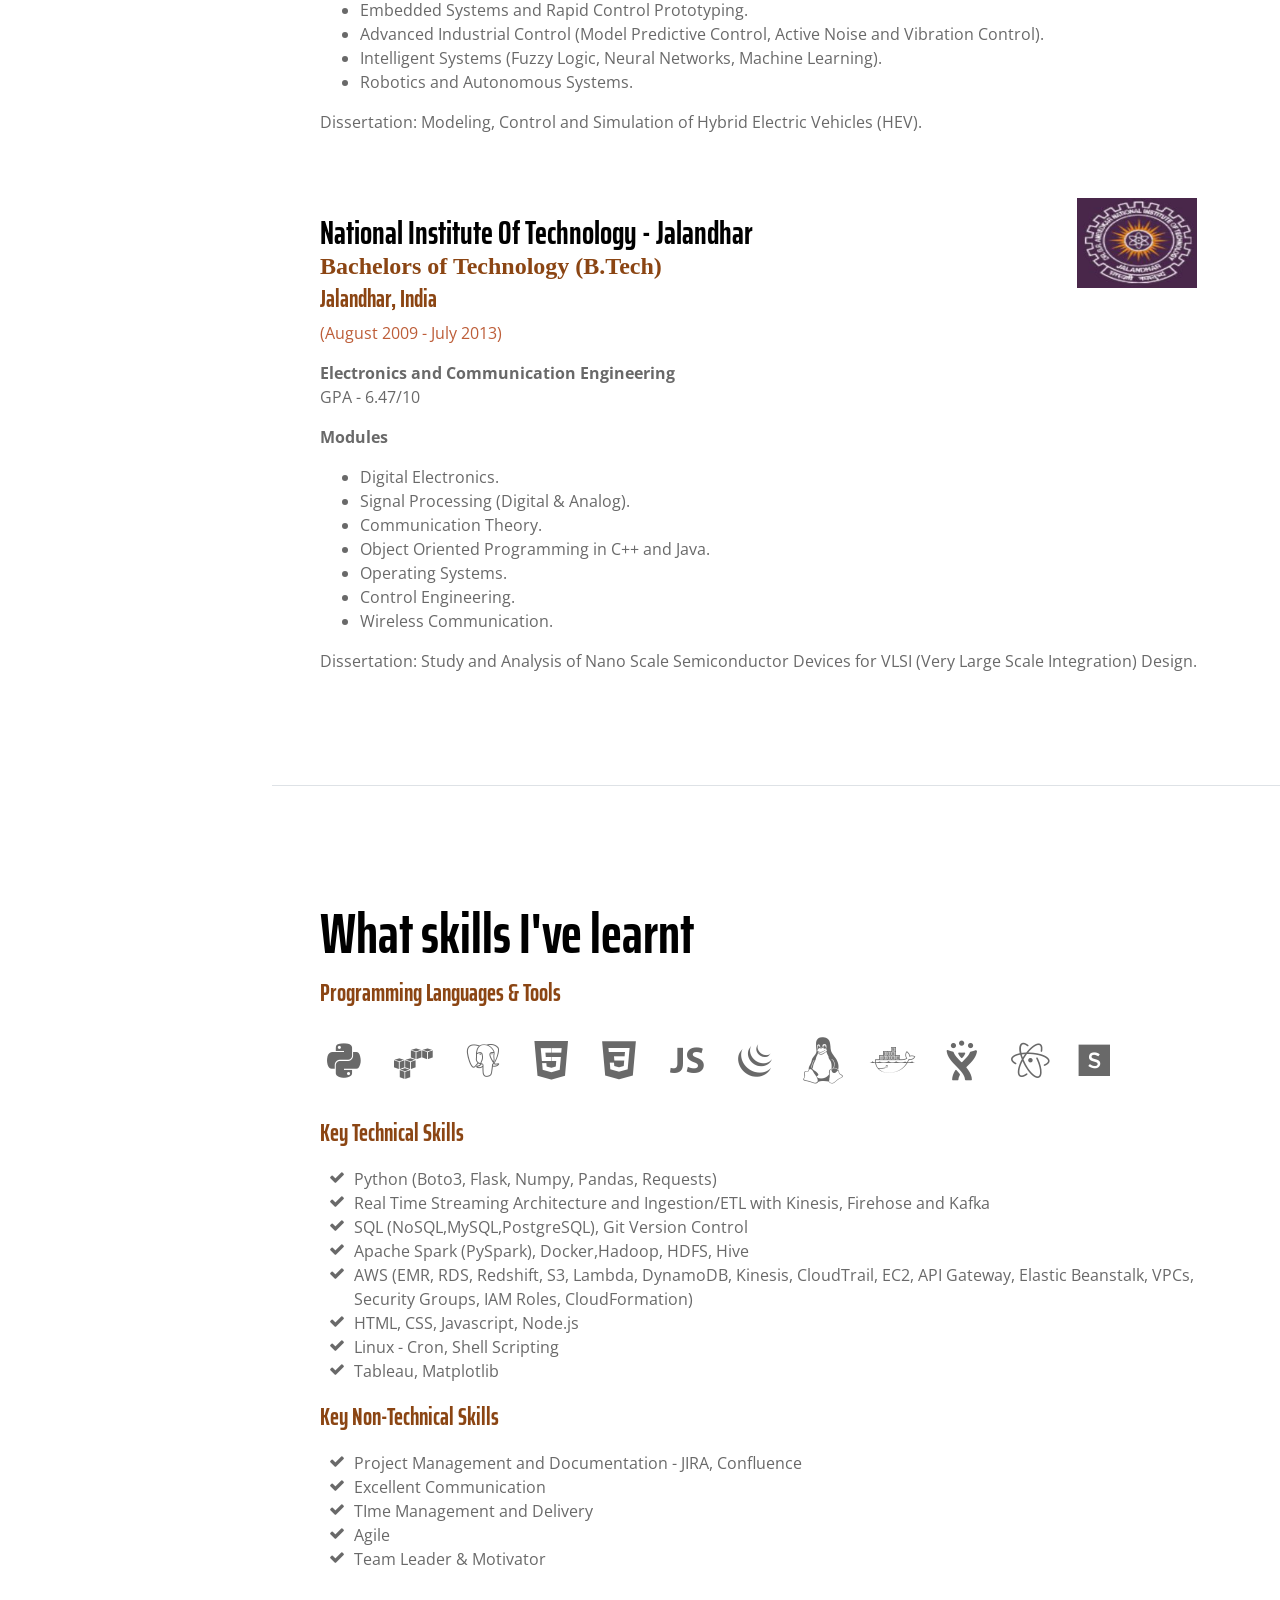
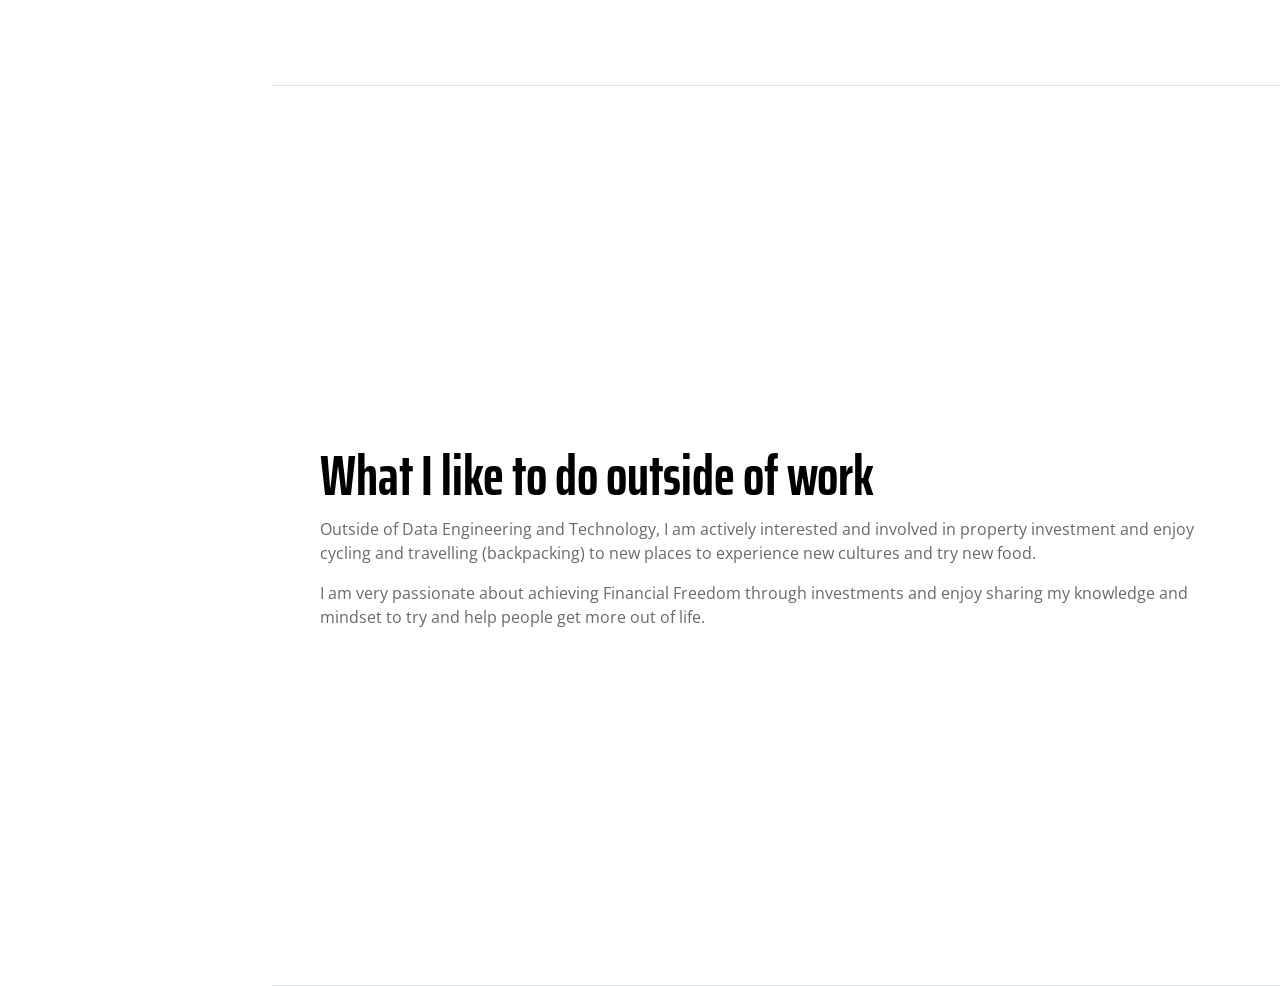
==== commit bd210b92: "Tech Skills added" ====
--- a/index.html
+++ b/index.html
@@ -369,11 +369,15 @@
               <i class="fa-li fa fa-check"></i>
               Python (Boto3, Flask, Numpy, Pandas, Requests)</li>
             <li>
+            	<li>
+              <i class="fa-li fa fa-check"></i>
+              Real Time Streaming Architecture and Ingestion/ETL with Kinesis, Firehose and Kafka</li>
+            <li>
               <i class="fa-li fa fa-check"></i>
                SQL (NoSQL,MySQL,PostgreSQL), Git Version Control</li>
                <li>
               <i class="fa-li fa fa-check"></i>
-              Apache Spark (PySpark), Kafka, Docker,Hadoop, HDFS, Hive</li>
+              Apache Spark (PySpark), Docker,Hadoop, HDFS, Hive</li>
               <li>
             <li>
               <i class="fa-li fa fa-check"></i>
